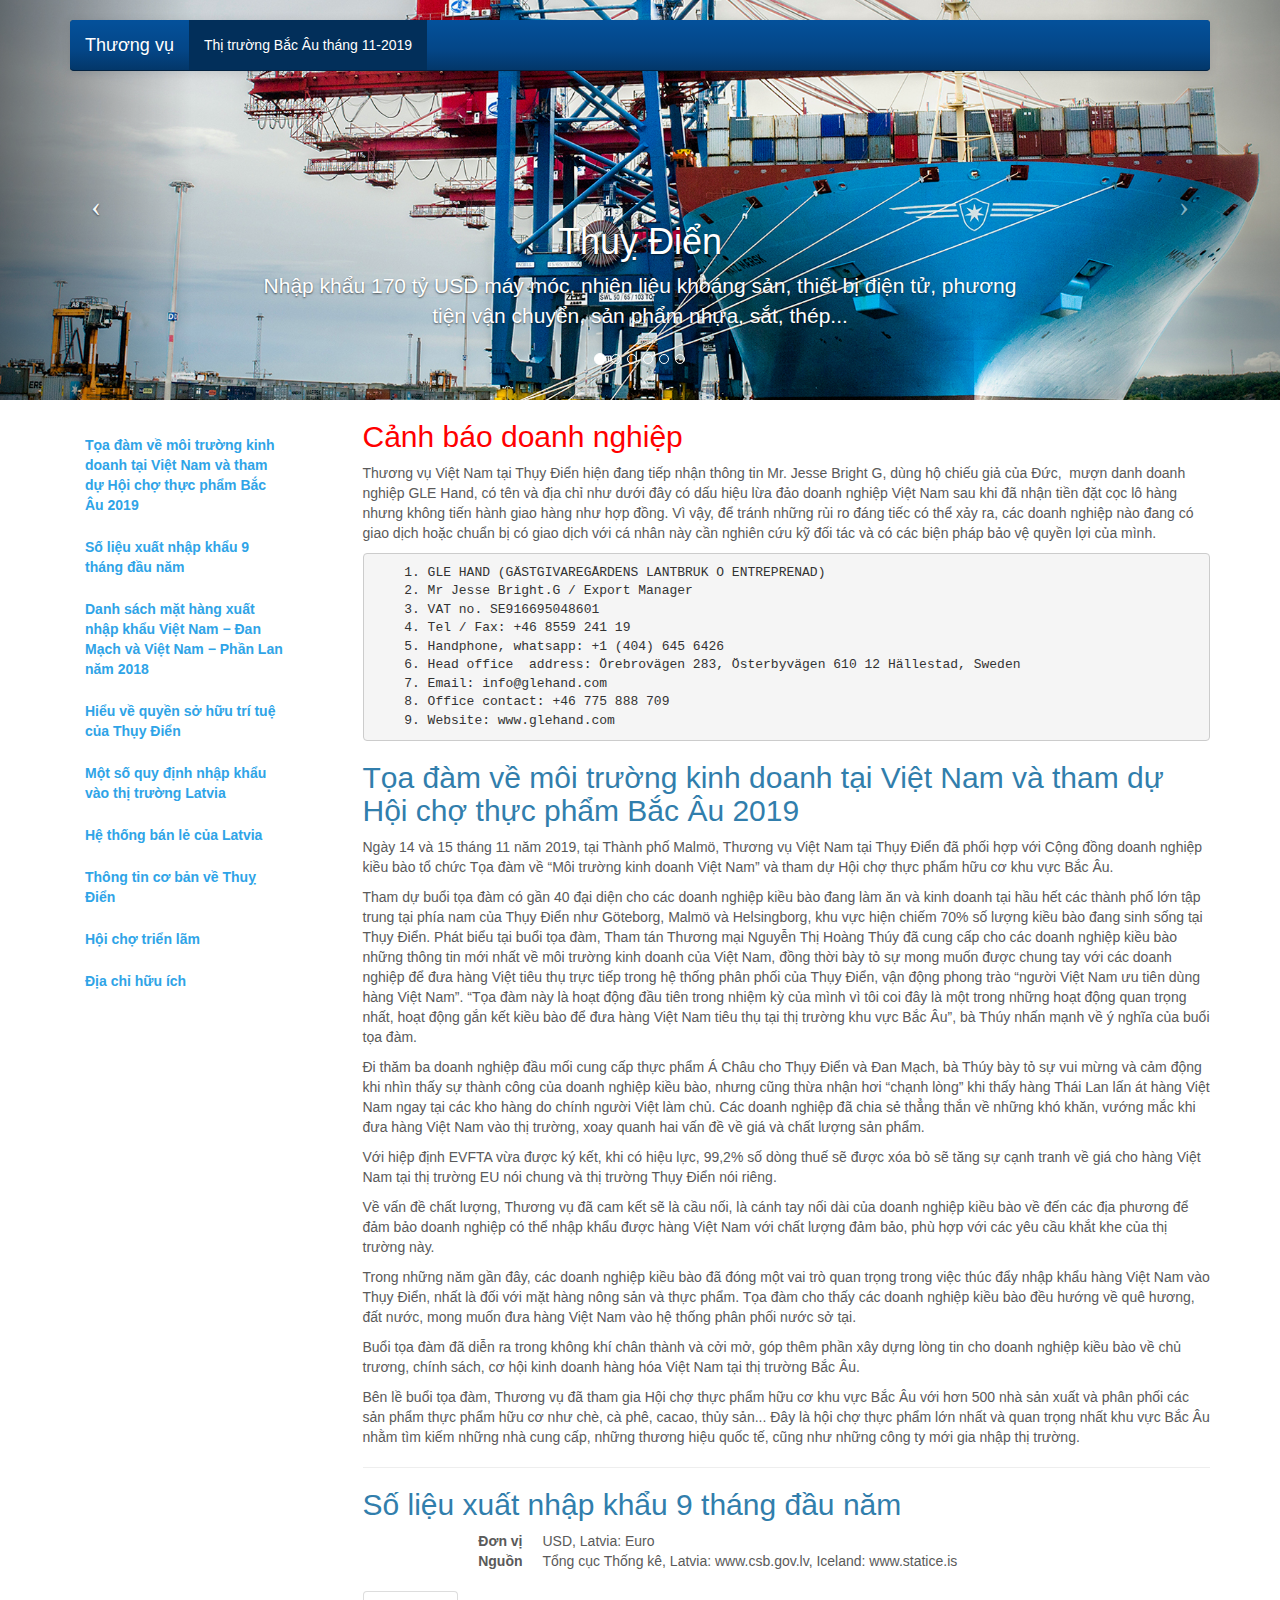
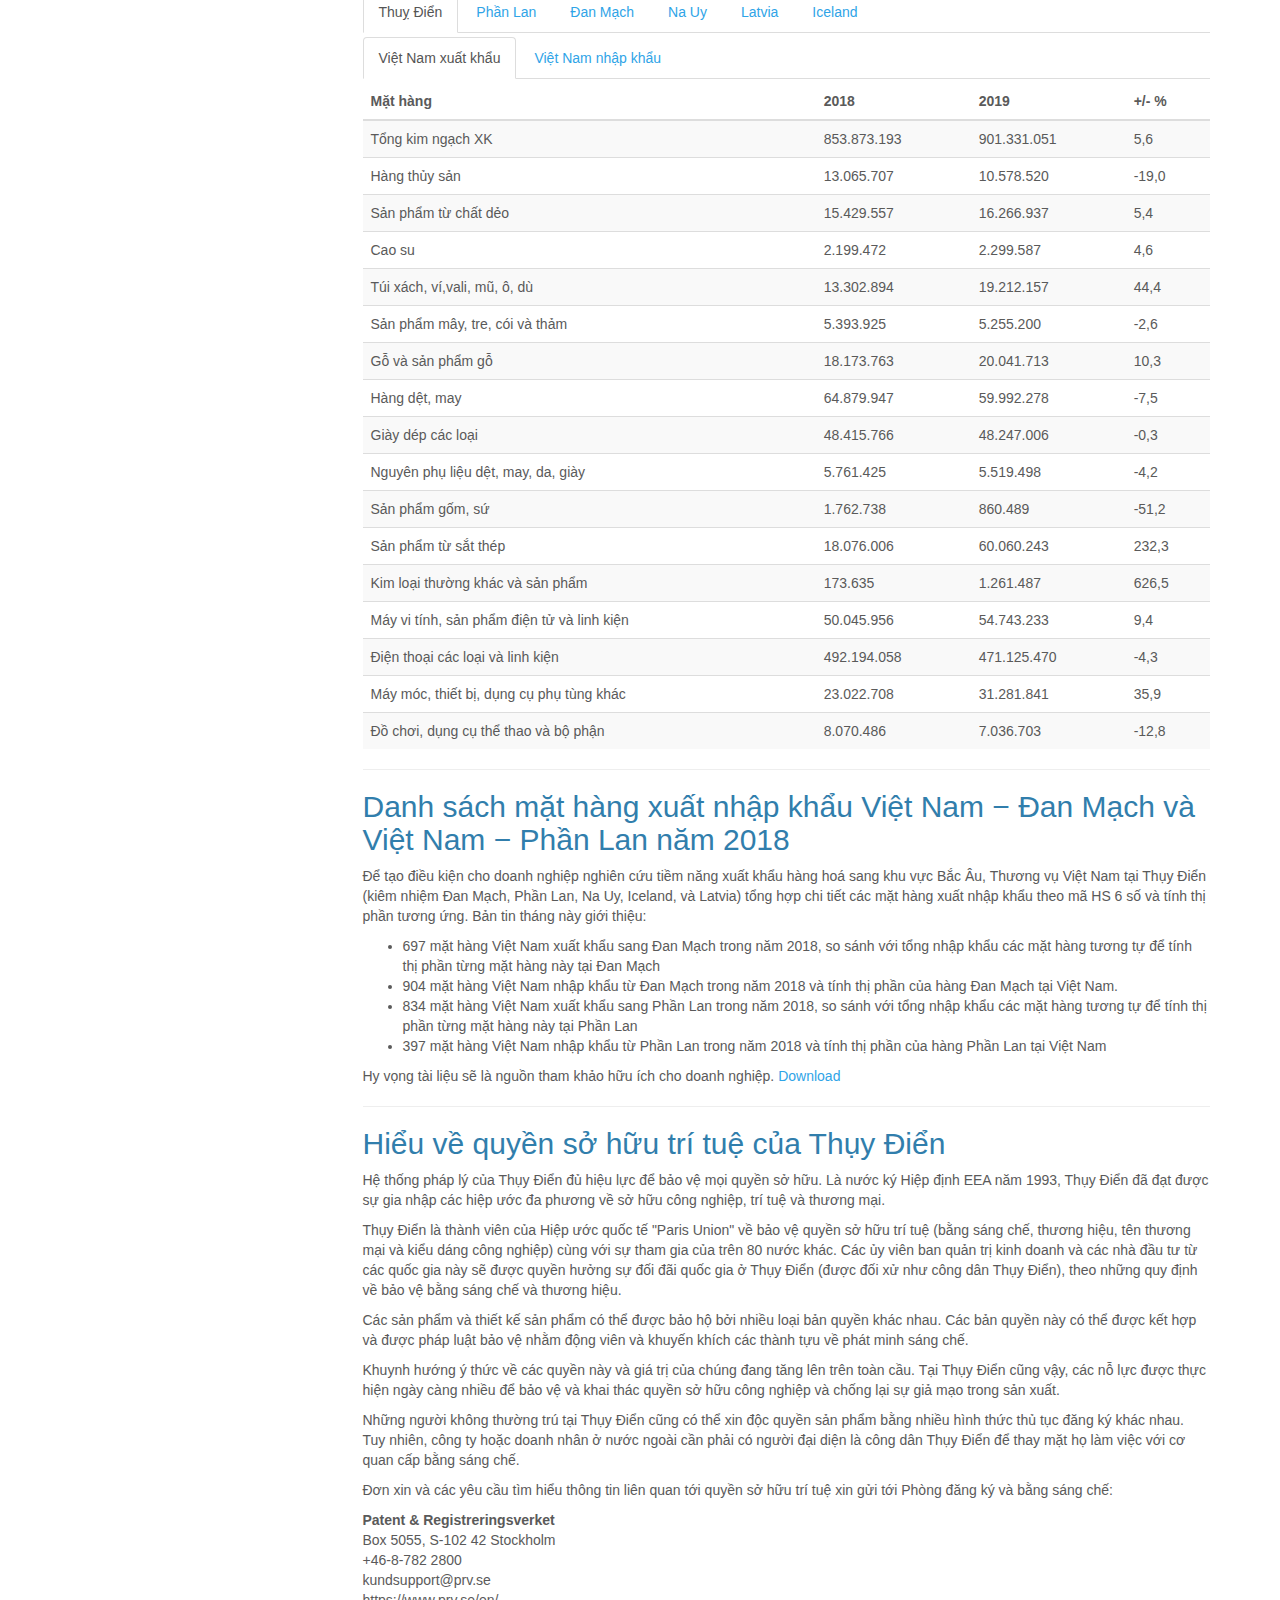
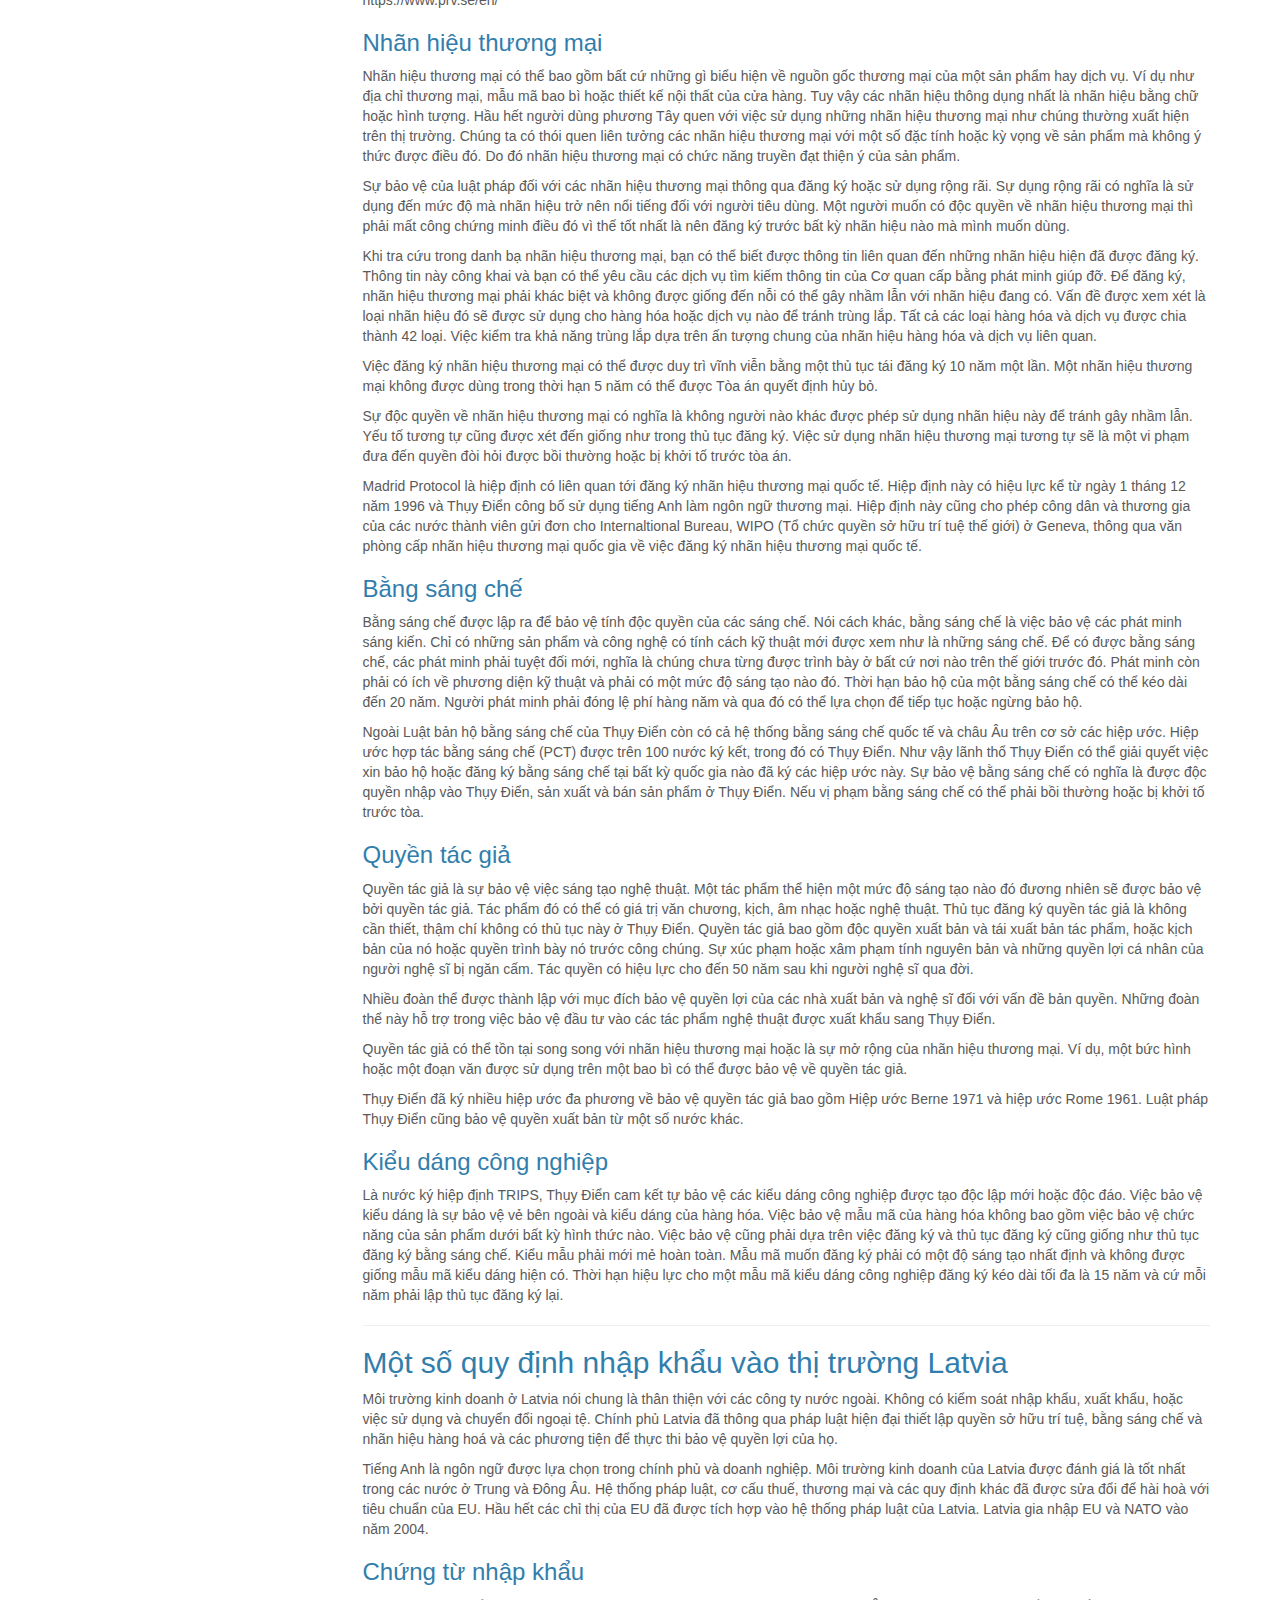
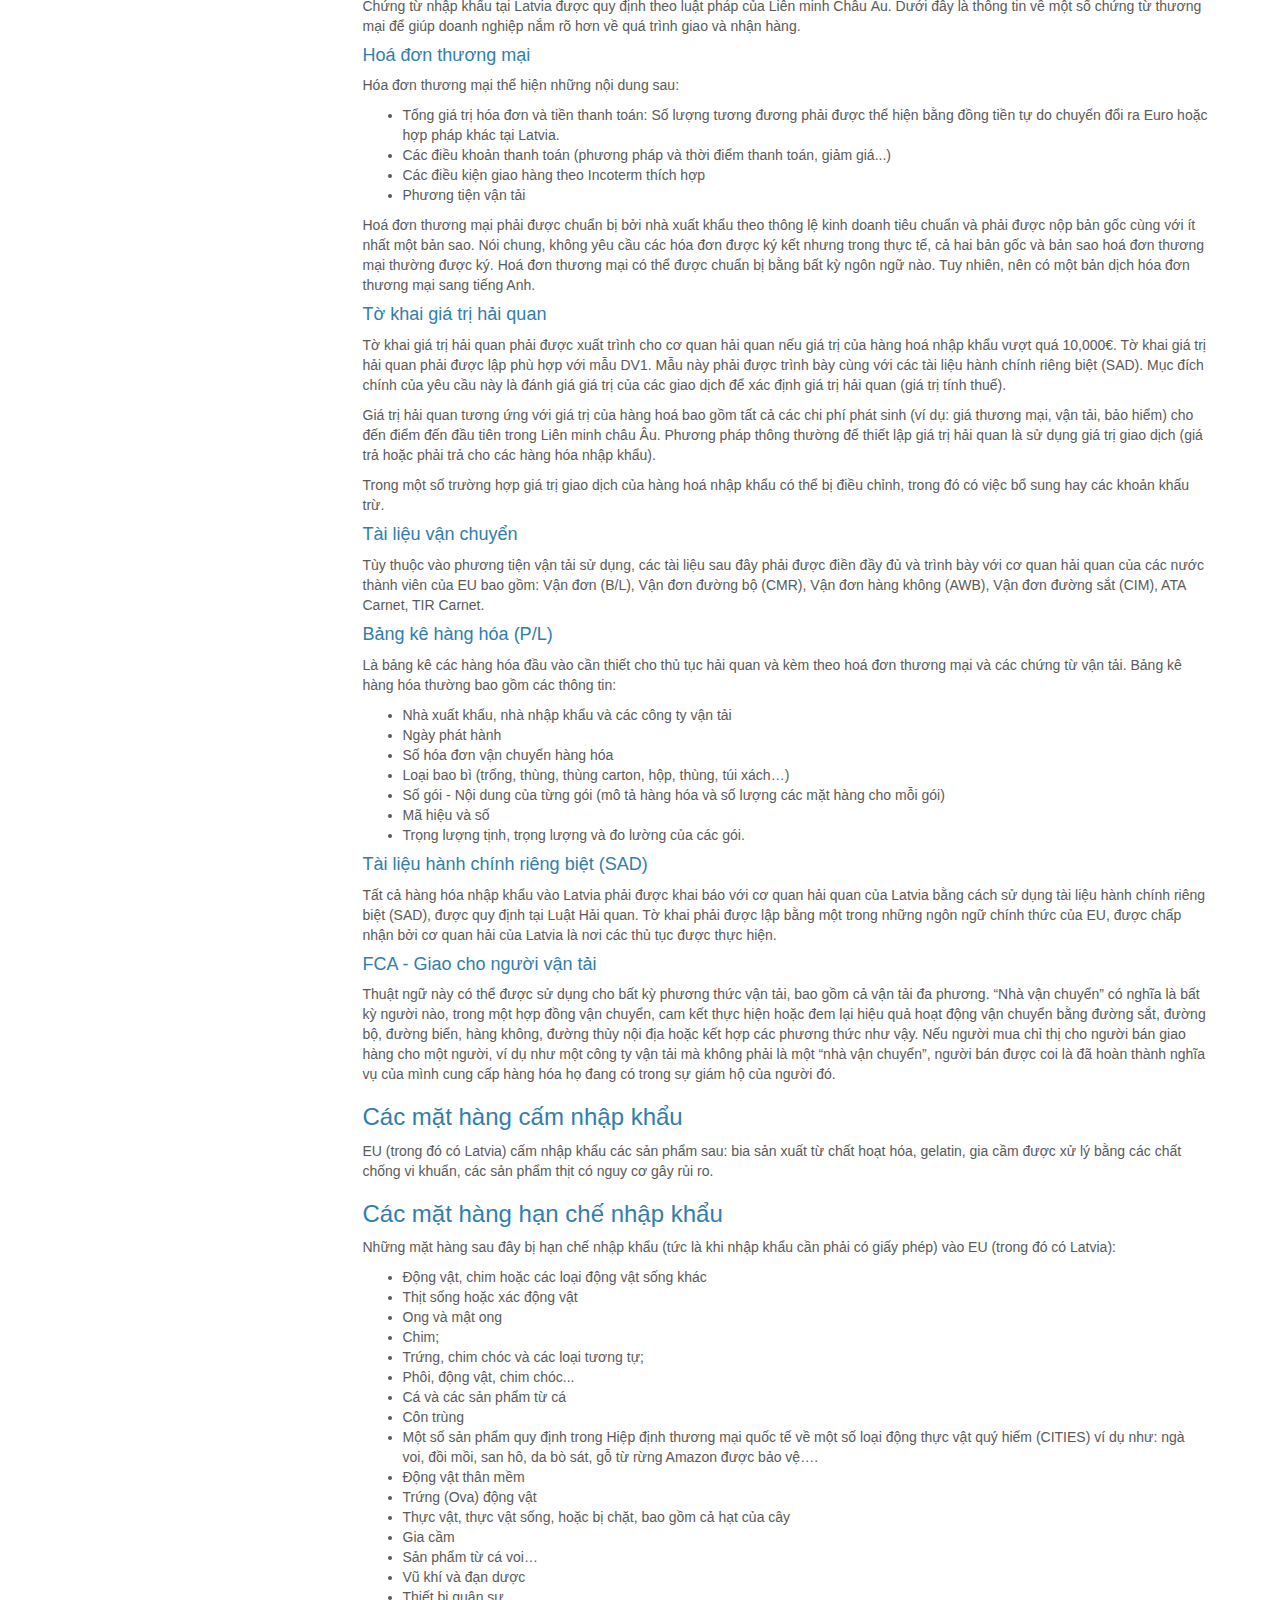
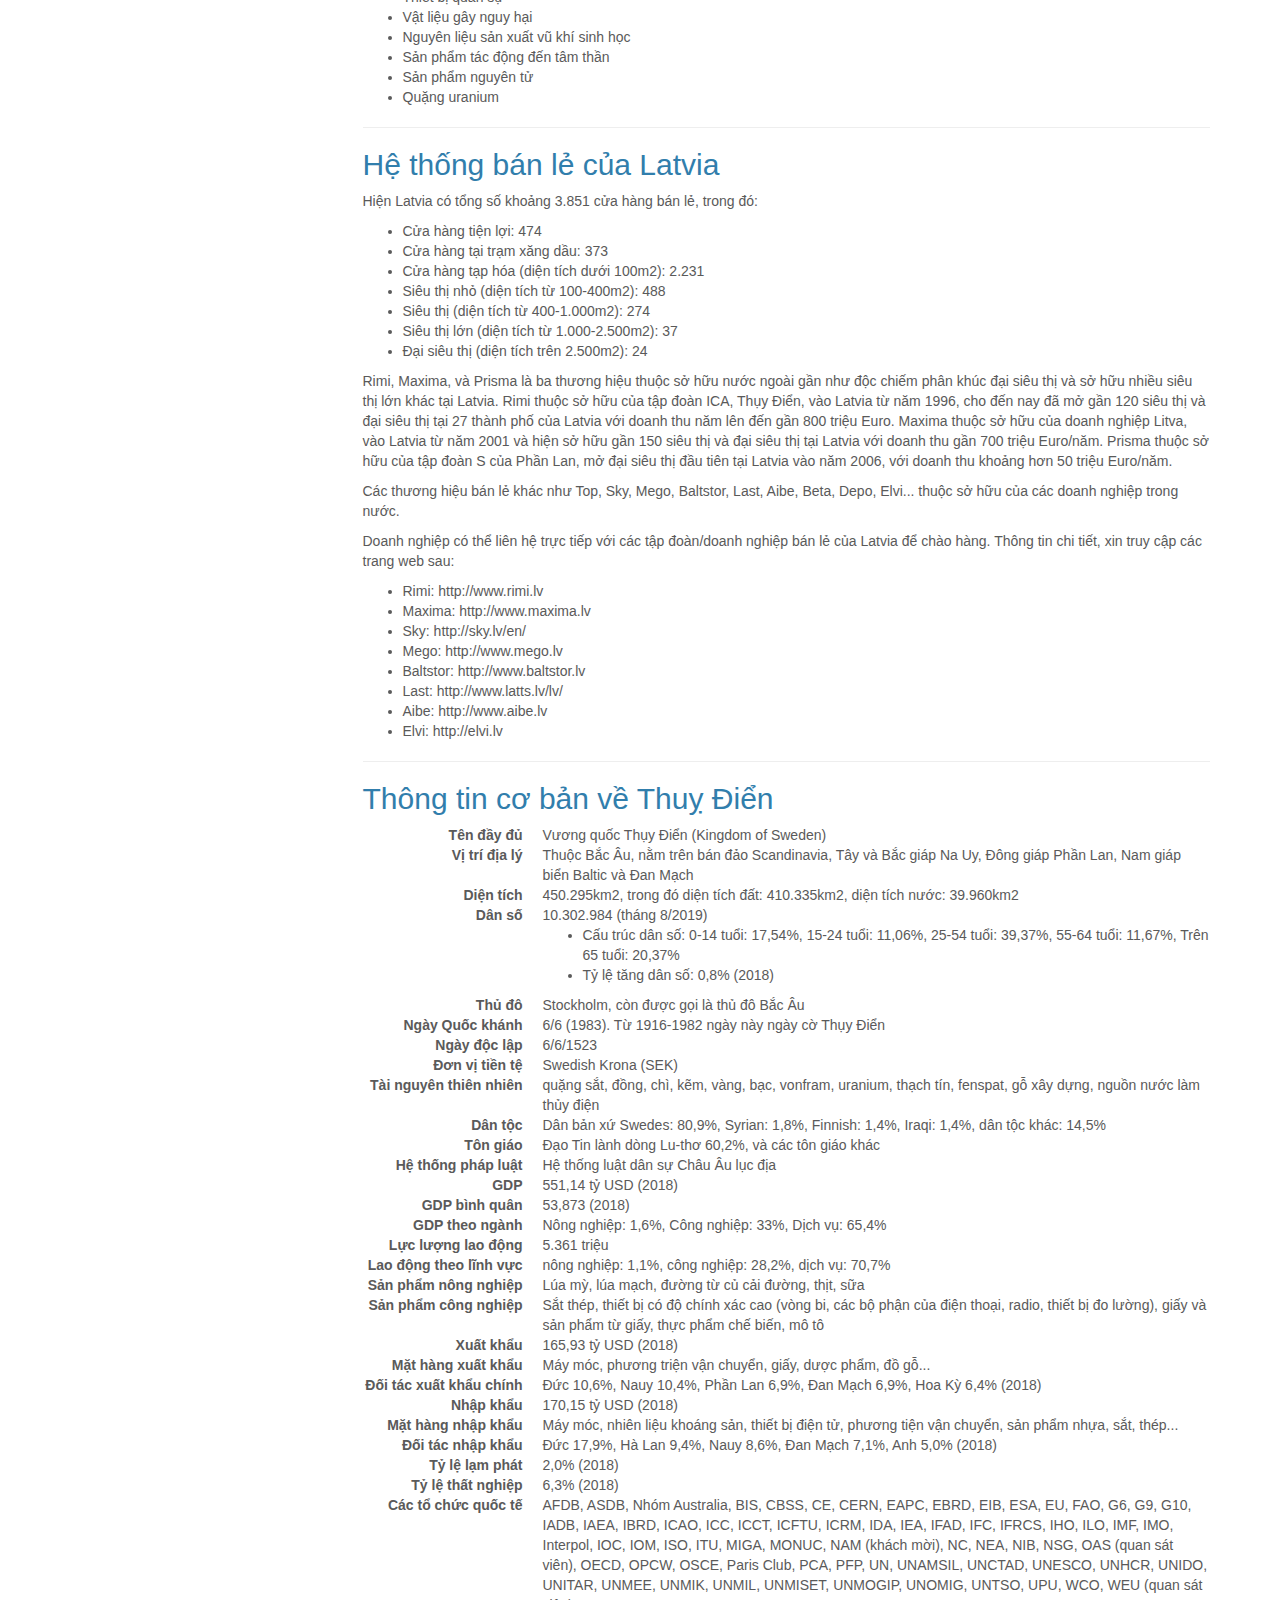
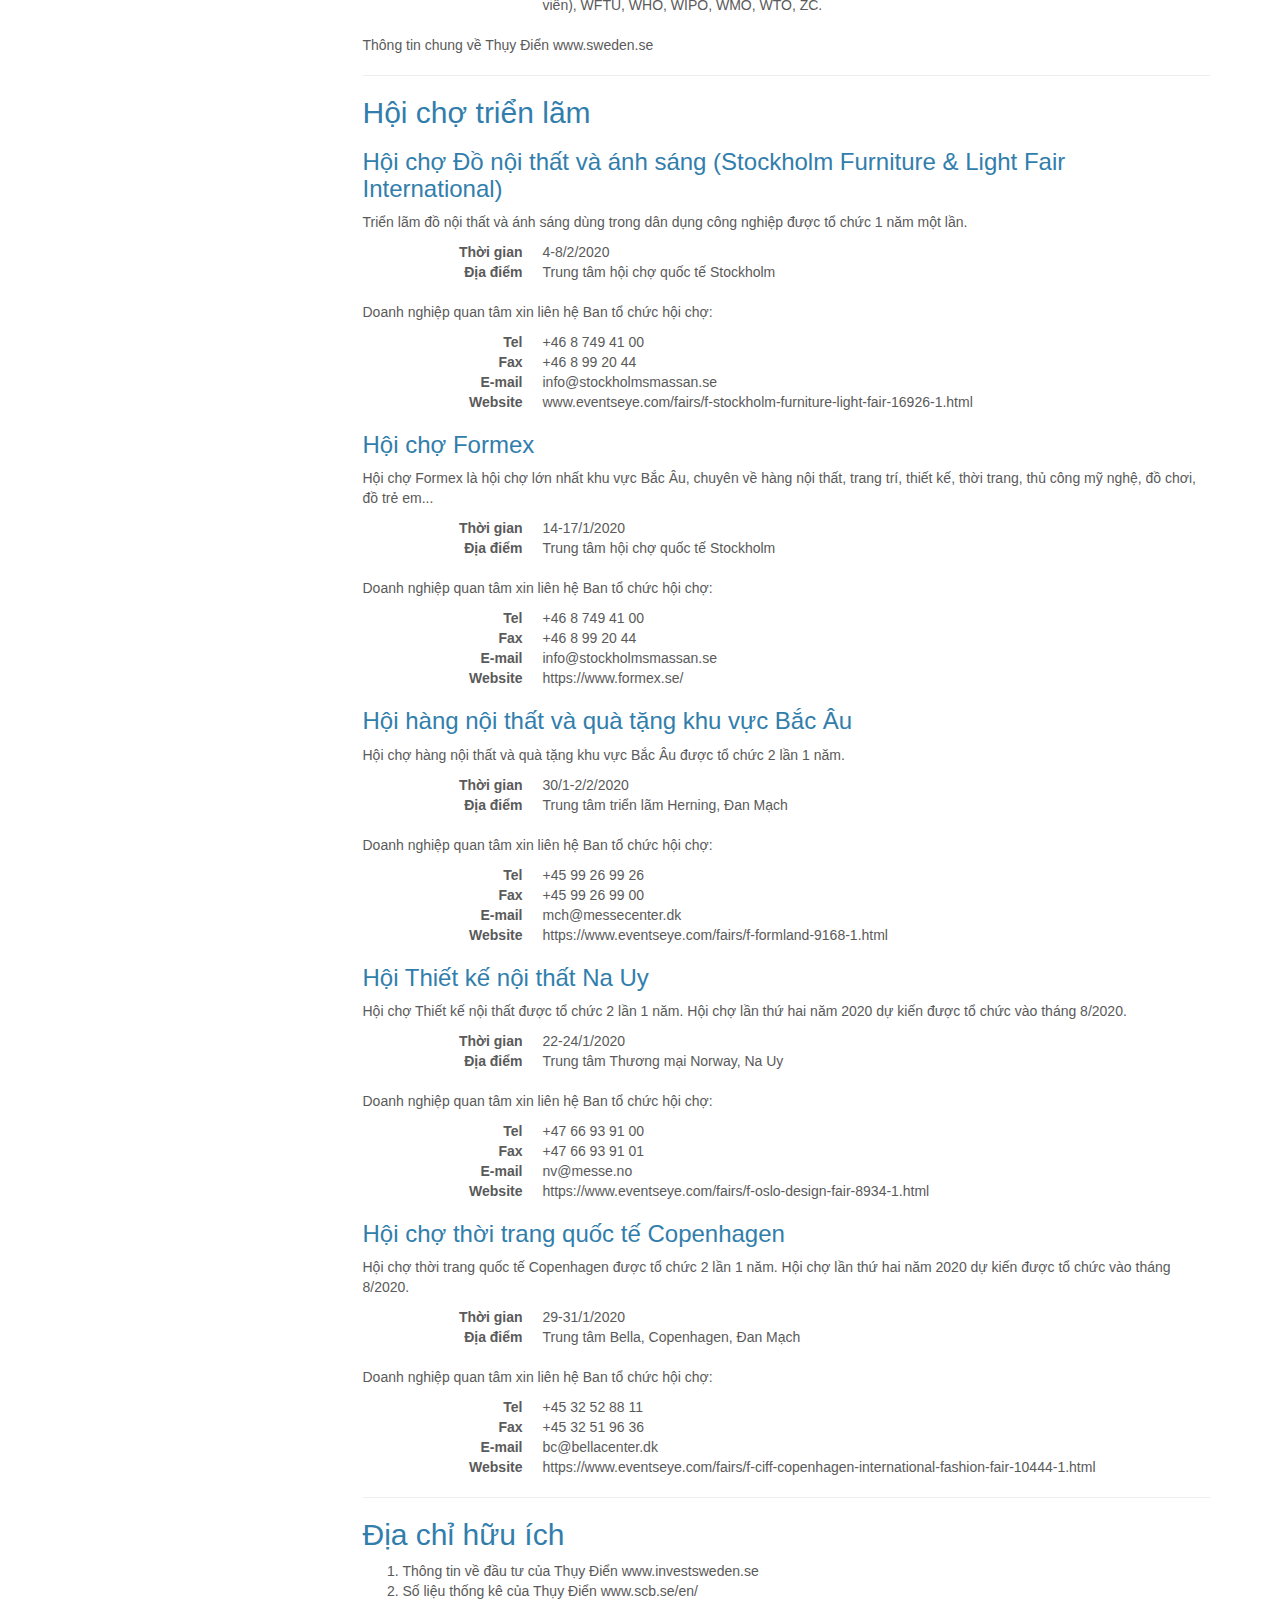
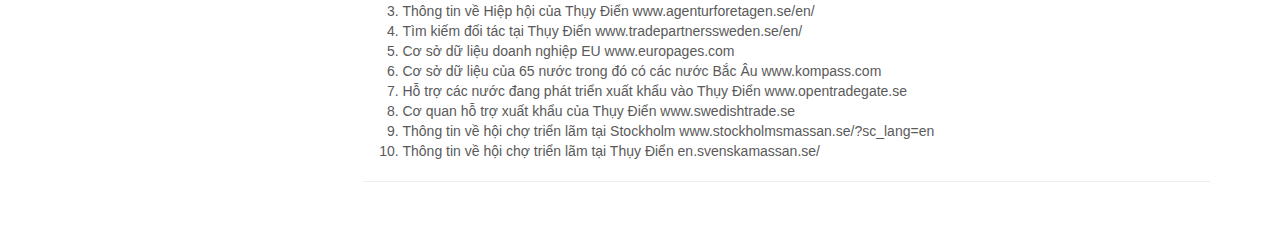
==== index.html @ 7cfde0bb "Change file name Content to index" ====
<!doctype html>
<html lang="en">

<head>
    <!-- Required meta tags -->
    <meta charset="utf-8">
    <meta name="viewport" content="width=device-width, initial-scale=1, shrink-to-fit=no">

    <!-- Bootstrap CSS -->
    <link href="bootstrap.min.css" rel="stylesheet" type="text/css">
    <link href="style.css" rel="stylesheet" type="text/css">
    <title>Bản tin 11-2019</title>


</head>

<body>
    <div class="navbar-wrapper">
        <div class="container">
            <div class="navbar navbar-inverse navbar-static-top">
                <div class="navbar-header">
                    <a class="navbar-toggle" data-toggle="collapse" data-target=".navbar-collapse">
                        <span class="icon-bar"></span>
                        <span class="icon-bar"></span>
                        <span class="icon-bar"></span>
                    </a>
                    <a class="navbar-brand active" href="http://vietnamexport.com/thuong-vu/tv98.html">Thương vụ</a>
                </div>

                <div class="navbar-collapse collapse">
                    <ul class="nav navbar-nav">
                        <li class="active">
                            <a href="#">Thị trường Bắc Âu tháng 11-2019</a>
                        </li>

                    </ul>
                </div>
            </div>
        </div><!-- /container -->
    </div><!-- /navbar wrapper -->
    <!-- Carousel
================================================== -->

    <div id="myCarousel" class="carousel slide">
        <!-- Indicators -->

        <ol class="carousel-indicators">
            <li data-target="#myCarousel" data-slide-to="0" class="active"></li>
            <li data-target="#myCarousel" data-slide-to="1"></li>
            <li data-target="#myCarousel" data-slide-to="2"></li>
            <li data-target="#myCarousel" data-slide-to="3"></li>
            <li data-target="#myCarousel" data-slide-to="4"></li>
            <li data-target="#myCarousel" data-slide-to="5"></li>
        </ol>

        <div class="carousel-inner">
            <div class="item active">
                <img src="Port of Gothenburg.png" class="img-responsive">

                <div class="container">
                    <div class="carousel-caption">
                        <h1>Thuỵ Điển</h1>

                        <p>Nhập khẩu 170 tỷ USD máy móc, nhiên liệu khoáng sản, thiết bị điện tử, phương tiện vận
                            chuyển, sản phẩm nhựa, sắt,
                            thép...</p>

                        <!-- <p><a class="btn btn-lg btn-primary" href="#Tt">Đọc thêm</a></p> -->
                    </div>
                </div>
            </div>

            <div class="item">
                <img src="Oslo.png" class="img-responsive">

                <div class="container">
                    <div class="carousel-caption">
                        <h1>Na Uy</h1>

                        <p>Nhập khẩu thuỷ sản từ Việt Nam tăng 17%...</p>

                        <!-- <a><a class="btn btn-large btn-primary" href="#Sl">Đọc thêm</a></p> -->

                    </div>
                </div>
            </div>

            <div class="item">
                <img src="Helsinki.png" class="img-responsive">

                <div class="container">
                    <div class="carousel-caption">
                        <h1>Phần Lan</h1>

                        <p>Nhập 834 mặt hàng từ Việt Nam và xuất khẩu sang Việt Nam 397 mặt hàng...</p>

                        <!-- <a><a class="btn btn-large btn-primary" href="#Ds">Đọc thêm</a></p> -->
                    </div>
                </div>
            </div>


            <div class="item">
                <img src="Denmark.png" class="img-responsive">

                <div class="container">
                    <div class="carousel-caption">
                        <h1>Đan Mạch</h1>

                        <p>Nhập khẩu 247 triệu USD từ Việt Nam trong 9 tháng đầu năm...</p>

                        <!-- <a><a class="btn btn-large btn-primary" href="#Sl">Tìm hiểu thêm</a></p> -->
                    </div>
                </div>
            </div>

            <div class="item">
                <img src="Latvia.png" class="img-responsive">

                <div class="container">
                    <div class="carousel-caption">
                        <h1>Latvia</h1>

                        <p>Tiếng Anh là ngôn ngữ được lựa chọn trong chính phủ và doanh nghiệp...</p>

                        <!-- <a><a class="btn btn-large btn-primary" href="#Ms">Đọc thêm</a></p> -->
                    </div>
                </div>
            </div>

            <div class="item">
                <img src="Iceland.png" class="img-responsive">

                <div class="container">
                    <div class="carousel-caption">
                        <h1>Iceland</h1>

                        <p>Xuất khẩu sang Iceland tăng gần gấp đôi...</p>

                        <!-- <a><a class="btn btn-large btn-primary" href="#Sl">Đọc thêm</a></p> -->
                    </div>
                </div>
            </div>
        </div>

        <!-- Controls -->

        <a class="left carousel-control" href="#myCarousel" data-slide="prev">
            <span class="icon-prev"></span>
        </a>
        <a class="right carousel-control" href="#myCarousel" data-slide="next">
            <span class="icon-next"></span>
        </a>
    </div><!-- /.carousel -->


    <div class="container">
        <div class="row">
            <!--left-->

            <div class="col-md-3" id="leftCol">
                <ul class="nav nav-stacked" id="sidebar">
                    <li>
                        <a href="#Td">Tọa đàm về môi trường kinh doanh tại Việt Nam và tham dự Hội chợ thực phẩm Bắc Âu
                            2019</a>
                    </li>

                    <li>
                        <a href="#Sl">Số liệu xuất nhập khẩu 9 tháng đầu năm</a>
                    </li>

                    <li>
                        <a href="#Ds">Danh sách mặt hàng xuất nhập khẩu Việt Nam − Đan Mạch và Việt Nam − Phần Lan năm
                            2018</a>
                    </li>

                    <li>
                        <a href="#Hv">Hiểu về quyền sở hữu trí tuệ của Thụy Điển</a>
                    </li>

                    <li>
                        <a href="#Ms">Một số quy định nhập khẩu vào thị trường Latvia</a>
                    </li>

                    <li>
                        <a href="#Ht">Hệ thống bán lẻ của Latvia</a>
                    </li>

                    <li>
                        <a href="#Tt">Thông tin cơ bản về Thuỵ Điển</a>
                    </li>

                    <li>
                            <a href="#Hc">Hội chợ triển lãm</a>
                    </li>

                    <li>
                            <a href="#Dc">Địa chỉ hữu ích</a>
                    </li>
                </ul>

            </div>
            <!--/left-->
            <!--right-->

            <div class="col-md-9">
                <h2 id="Cb" style="color:red">Cảnh báo doanh nghiệp</h2>
                <p>
                    Thương vụ Việt Nam tại Thụy Điển hiện đang tiếp nhận thông tin Mr. Jesse
                    Bright G, dùng hộ chiếu giả của Đức,  mượn danh doanh nghiệp GLE Hand, có
                    tên và địa chỉ như dưới đây có dấu hiệu lừa đảo doanh nghiệp Việt Nam sau khi
                    đã nhận tiền đặt cọc lô hàng nhưng không tiến hành giao hàng như hợp đồng. Vì
                    vậy, để tránh những rủi ro đáng tiếc có thể xảy ra, các doanh nghiệp nào đang
                    có giao dịch hoặc chuẩn bị có giao dịch với cá nhân này cần nghiên cứu kỹ đối
                    tác và có các biện pháp bảo vệ quyền lợi của mình.
                </p>
                <pre>
    1. GLE HAND (GÄSTGIVAREGÅRDENS LANTBRUK O ENTREPRENAD)          
    2. Mr Jesse Bright.G / Export Manager       
    3. VAT no. SE916695048601             
    4. Tel / Fax: +46 8559 241 19           
    5. Handphone, whatsapp: +1 (404) 645 6426
    6. Head office  address: Örebrovägen 283, Österbyvägen 610 12 Hällestad, Sweden
    7. Email: info@glehand.com
    8. Office contact: +46 775 888 709            
    9. Website: www.glehand.com
</pre>
                <h2 id="Td">
                    Tọa đàm về môi trường kinh doanh tại Việt Nam và tham dự Hội chợ thực phẩm Bắc Âu 2019
                </h2>

                <p>
                    Ngày 14 và 15 tháng 11 năm 2019, tại Thành phố Malmö, Thương vụ Việt Nam tại Thụy Điển đã phối hợp
                    với Cộng đồng
                    doanh nghiệp kiều bào tổ chức Tọa đàm về “Môi trường kinh doanh Việt Nam” và tham dự Hội chợ thực
                    phẩm hữu cơ
                    khu vực Bắc Âu.
                </p>

                <p>
                    Tham dự buổi tọa đàm có gần 40 đại diện cho các doanh nghiệp kiều bào đang làm ăn và kinh doanh tại
                    hầu hết các
                    thành phố lớn tập trung tại phía nam của Thụy Điển như Göteborg, Malmö và Helsingborg, khu vực hiện
                    chiếm 70% số
                    lượng kiều bào đang sinh sống tại Thụy Điển. Phát biểu tại buổi tọa đàm, Tham tán Thương mại Nguyễn
                    Thị Hoàng
                    Thúy đã cung cấp cho các doanh nghiệp kiều bào những thông tin mới nhất về môi trường kinh doanh của
                    Việt Nam,
                    đồng thời bày tỏ sự mong muốn được chung tay với các doanh nghiệp để đưa hàng Việt tiêu thụ trực
                    tiếp trong hệ
                    thống phân phối của Thụy Điển, vận động phong trào “người Việt Nam ưu tiên dùng hàng Việt Nam”. “Tọa
                    đàm này là
                    hoạt động đầu tiên trong nhiệm kỳ của mình vì tôi coi đây là một trong những hoạt động quan trọng
                    nhất, hoạt
                    động gắn kết kiều bào để đưa hàng Việt Nam tiêu thụ tại thị trường khu vực Bắc Âu”, bà Thúy nhấn
                    mạnh về ý nghĩa
                    của buổi tọa đàm.
                </p>

                <p>
                    Đi thăm ba doanh nghiệp đầu mối cung cấp thực phẩm Á Châu cho Thụy Điển và Đan Mạch, bà Thúy bày tỏ
                    sự vui mừng
                    và cảm động khi nhìn thấy sự thành công của doanh nghiệp kiều bào, nhưng cũng thừa nhận hơi “chạnh
                    lòng” khi
                    thấy hàng Thái Lan lấn át hàng Việt Nam ngay tại các kho hàng do chính người Việt làm chủ. Các doanh
                    nghiệp đã
                    chia sẻ thẳng thắn về những khó khăn, vướng mắc khi đưa hàng Việt Nam vào thị trường, xoay quanh hai
                    vấn đề về
                    giá và chất lượng sản phẩm.
                </p>

                <p>
                    Với hiệp định EVFTA vừa được ký kết, khi có hiệu lực, 99,2% số dòng thuế sẽ được xóa bỏ sẽ tăng sự
                    cạnh tranh về
                    giá cho hàng Việt Nam tại thị trường EU nói chung và thị trường Thụy Điển nói riêng.
                </p>

                <p>
                    Về vấn đề chất lượng, Thương vụ đã cam kết sẽ là cầu nối, là cánh tay nối dài của doanh nghiệp kiều
                    bào về đến
                    các địa phương để đảm bảo doanh nghiệp có thể nhập khẩu được hàng Việt Nam với chất lượng đảm bảo,
                    phù hợp với
                    các yêu cầu khắt khe của thị trường này.
                </p>

                <p>
                    Trong những năm gần đây, các doanh nghiệp kiều bào đã đóng một vai trò quan trọng trong việc thúc
                    đẩy nhập khẩu
                    hàng Việt Nam vào Thụy Điển, nhất là đối với mặt hàng nông sản và thực phẩm. Tọa đàm cho thấy các
                    doanh nghiệp
                    kiều bào đều hướng về quê hương, đất nước, mong muốn đưa hàng Việt Nam vào hệ thống phân phối nước
                    sở tại.
                </p>

                <p>
                    Buổi tọa đàm đã diễn ra trong không khí chân thành và cởi mở, góp thêm phần xây dựng lòng tin cho
                    doanh nghiệp
                    kiều bào về chủ trương, chính sách, cơ hội kinh doanh hàng hóa Việt Nam tại thị trường Bắc Âu.
                </p>

                <p>
                    Bên lề buổi tọa đàm, Thương vụ đã tham gia Hội chợ thực phẩm hữu cơ khu vực Bắc Âu với hơn 500 nhà
                    sản xuất và
                    phân phối các sản phẩm thực phẩm hữu cơ như chè, cà phê, cacao, thủy sản... Đây là hội chợ thực phẩm
                    lớn nhất và
                    quan trọng nhất khu vực Bắc Âu nhằm tìm kiếm những nhà cung cấp, những thương hiệu quốc tế, cũng như
                    những công
                    ty mới gia nhập thị trường.
                </p>
                <hr>
                <h2 id="Sl">Số liệu xuất nhập khẩu 9 tháng đầu năm</h2>

                <dl class="dl-horizontal">
                    <dt>Đơn vị</dt>

                    <dd>
                        USD, Latvia: Euro
                    </dd>

                    <dt>Nguồn</dt>

                    <dd>Tổng cục Thống kê, Latvia: www.csb.gov.lv, Iceland: www.statice.is</dd>
                </dl>
                <div>
                    <!-- Nav tabs -->
                    <ul class="nav nav-tabs" role="tablist" style="margin-bottom:1mm;">
                        <li role="presentation" class="active"><a href="#sweden" aria-controls="sweden" role="tab"
                                data-toggle="tab">Thuỵ Điển</a></li>
                        <li role="presentation"><a href="#finland" aria-controls="findland" role="tab"
                                data-toggle="tab">Phần Lan</a></li>
                        <li role="presentation"><a href="#denmark" aria-controls="denmark" role="tab"
                                data-toggle="tab">Đan Mạch</a></li>
                        <li role="presentation"><a href="#norway" aria-controls="norway" role="tab" data-toggle="tab">Na
                                Uy</a></li>
                        <li role="presentation"><a href="#latvia" aria-controls="latvia" role="tab"
                                data-toggle="tab">Latvia</a></li>
                        <li role="presentation"><a href="#iceland" aria-controls="iceland" role="tab"
                                data-toggle="tab">Iceland</a></li>
                    </ul>

                    <!-- Tab panes -->
                    <div class="tab-content">
                        <div role="tabpanel" class="tab-pane active" id="sweden">
                            <ul class="nav nav-tabs" role="tablist" style="margin-bottom:1mm;">
                                <li role="presentation" class="active"><a href="#sweden-export" aria-controls="export"
                                        role="tab" data-toggle="tab">Việt Nam xuất khẩu</a></li>
                                <li role="presentation"><a href="#sweden-import" aria-controls="import" role="tab"
                                        data-toggle="tab">Việt Nam nhập khẩu</a></li>
                            </ul>
                            <div class="tab-content">
                                <div role="tabpanel" class="tab-pane active" id="sweden-export">
                                    <table class="table table-striped">
                                        <thead>
                                            <tr>
                                                <th>Mặt hàng</th>
                                                <th>2018</th>
                                                <th>2019</th>
                                                <th>+/- %</th>
                                            </tr>
                                        </thead>
                                        <tbody>
                                            <tr>
                                                <td>Tổng kim ngạch XK</td>
                                                <td>853.873.193</td>
                                                <td>901.331.051</td>
                                                <td>5,6</td>
                                            </tr>
                                            <tr>
                                                <td>Hàng thủy sản</td>
                                                <td>13.065.707</td>
                                                <td>10.578.520</td>
                                                <td>-19,0</td>
                                            </tr>
                                            <tr>
                                                <td>Sản phẩm từ chất dẻo</td>
                                                <td>15.429.557</td>
                                                <td>16.266.937</td>
                                                <td>5,4</td>
                                            </tr>
                                            <tr>
                                                <td>Cao su</td>
                                                <td>2.199.472</td>
                                                <td>2.299.587</td>
                                                <td>4,6</td>
                                            </tr>
                                            <tr>
                                                <td>Túi xách, ví,vali, mũ, ô, dù</td>
                                                <td>13.302.894</td>
                                                <td>19.212.157</td>
                                                <td>44,4</td>
                                            </tr>
                                            <tr>
                                                <td>Sản phẩm mây, tre, cói và thảm</td>
                                                <td>5.393.925</td>
                                                <td>5.255.200</td>
                                                <td>-2,6</td>
                                            </tr>
                                            <tr>
                                                <td>Gỗ và sản phẩm gỗ</td>
                                                <td>18.173.763</td>
                                                <td>20.041.713</td>
                                                <td>10,3</td>
                                            </tr>
                                            <tr>
                                                <td>Hàng dệt, may</td>
                                                <td>64.879.947</td>
                                                <td>59.992.278</td>
                                                <td>-7,5</td>
                                            </tr>
                                            <tr>
                                                <td>Giày dép các loại</td>
                                                <td>48.415.766</td>
                                                <td>48.247.006</td>
                                                <td>-0,3</td>
                                            </tr>
                                            <tr>
                                                <td>Nguyên phụ liệu dệt, may, da, giày</td>
                                                <td>5.761.425</td>
                                                <td>5.519.498</td>
                                                <td>-4,2</td>
                                            </tr>
                                            <tr>
                                                <td>Sản phẩm gốm, sứ</td>
                                                <td>1.762.738</td>
                                                <td>860.489</td>
                                                <td>-51,2</td>
                                            </tr>
                                            <tr>
                                                <td>Sản phẩm từ sắt thép</td>
                                                <td>18.076.006</td>
                                                <td>60.060.243</td>
                                                <td>232,3</td>
                                            </tr>
                                            <tr>
                                                <td>Kim loại thường khác và sản phẩm</td>
                                                <td>173.635</td>
                                                <td>1.261.487</td>
                                                <td>626,5</td>
                                            </tr>
                                            <tr>
                                                <td>Máy vi tính, sản phẩm điện tử và linh kiện</td>
                                                <td>50.045.956</td>
                                                <td>54.743.233</td>
                                                <td>9,4</td>
                                            </tr>
                                            <tr>
                                                <td>Điện thoại các loại và linh kiện</td>
                                                <td>492.194.058</td>
                                                <td>471.125.470</td>
                                                <td>-4,3</td>
                                            </tr>
                                            <tr>
                                                <td>Máy móc, thiết bị, dụng cụ phụ tùng khác</td>
                                                <td>23.022.708</td>
                                                <td>31.281.841</td>
                                                <td>35,9</td>
                                            </tr>
                                            <tr>
                                                <td>Đồ chơi, dụng cụ thể thao và bộ phận</td>
                                                <td>8.070.486</td>
                                                <td>7.036.703</td>
                                                <td>-12,8</td>
                                            </tr>
                                        </tbody>
                                    </table>
                                </div>
                                <div role="tabpanel" class="tab-pane" id="sweden-import">
                                    <table class="table table-striped">
                                        <thead>
                                            <tr>
                                                <th>Mặt hàng</th>
                                                <th>2018</th>
                                                <th>2019</th>
                                                <th>+/- %</th>
                                            </tr>
                                        </thead>
                                        <tbody>
                                            <tr>
                                                <td>Kim ngạch nhập khẩu</td>
                                                <td>261.814.029</td>
                                                <td>286.052.983</td>
                                                <td>9,3</td>
                                            </tr>
                                            <tr>
                                                <td>Sản phẩm khác từ dầu mỏ</td>
                                                <td>4.190.078</td>
                                                <td>1.093.789</td>
                                                <td>-73,9</td>
                                            </tr>
                                            <tr>
                                                <td>Sản phẩm hóa chất</td>
                                                <td>12.186.612</td>
                                                <td>12.629.085</td>
                                                <td>3,6</td>
                                            </tr>
                                            <tr>
                                                <td>Dược phẩm</td>
                                                <td>32.156.092</td>
                                                <td>44.440.871</td>
                                                <td>38,2</td>
                                            </tr>
                                            <tr>
                                                <td>Chất dẻo nguyên liệu</td>
                                                <td>2.343.399</td>
                                                <td>2.292.104</td>
                                                <td>-2,2</td>
                                            </tr>
                                            <tr>
                                                <td>Sản phẩm từ chất dẻo</td>
                                                <td>1.942.508</td>
                                                <td>2.735.234</td>
                                                <td>40,8</td>
                                            </tr>
                                            <tr>
                                                <td>Gỗ và sản phẩm gỗ</td>
                                                <td>6.994.266</td>
                                                <td>6.713.367</td>
                                                <td>-4,0</td>
                                            </tr>
                                            <tr>
                                                <td>Giấy các loại</td>
                                                <td>3.888.026</td>
                                                <td>13.962.950</td>
                                                <td>259,1</td>
                                            </tr>
                                            <tr>
                                                <td>Sắt thép các loại</td>
                                                <td>11.990.523</td>
                                                <td>23.974.936</td>
                                                <td>99,9</td>
                                            </tr>
                                            <tr>
                                                <td>Sản phẩm từ sắt thép</td>
                                                <td>3.969.562</td>
                                                <td>4.481.527</td>
                                                <td>12,9</td>
                                            </tr>
                                            <tr>
                                                <td>Máy vi tính, sản phẩm điện tử và linh kiện</td>
                                                <td>2.669.549</td>
                                                <td>2.128.896</td>
                                                <td>-20,3</td>
                                            </tr>
                                            <tr>
                                                <td>Điện thoại các loại và linh kiện</td>
                                                <td>1.291.566</td>
                                                <td>494.906</td>
                                                <td>-61,7</td>
                                            </tr>
                                            <tr>
                                                <td>Máy móc, thiết bị, dụng cụ, phụ tùng khác</td>
                                                <td>145.014.605</td>
                                                <td>95.760.526</td>
                                                <td>-34,0</td>
                                            </tr>
                                        </tbody>
                                    </table>
                                </div>
                            </div>

                        </div>
                        <div role="tabpanel" class="tab-pane" id="finland">
                            <ul class="nav nav-tabs" role="tablist" style="margin-bottom:1mm;">
                                <li role="presentation" class="active"><a href="#finland-export"
                                        aria-controls="finland-export" role="tab" data-toggle="tab">Việt Nam xuất
                                        khẩu</a></li>
                                <li role="presentation"><a href="#finland-import" aria-controls="finland-import"
                                        role="tab" data-toggle="tab">Việt Nam nhập khẩu</a></li>
                            </ul>
                            <div role="tabpanel" class="tab-pane active" id="finland-export">
                                <table class="table table-striped">
                                    <thead>
                                        <tr>
                                            <th>Mặt hàng</th>
                                            <th>2018</th>
                                            <th>2019</th>
                                            <th>+- %</th>
                                        </tr>
                                    </thead>
                                    <tbody>
                                        <tr>
                                            <td>Kim ngạch xuất khẩu</td>
                                            <td>131.802.665</td>
                                            <td>88.877.885</td>
                                            <td>-32,6</td>
                                        </tr>
                                        <tr>
                                            <td>Cà phê</td>
                                            <td>2.627.915</td>
                                            <td>3.429.413</td>
                                            <td>30,5</td>
                                        </tr>
                                        <tr>
                                            <td>Sản phẩm từ chất dẻo</td>
                                            <td>5.445.812</td>
                                            <td>3.996.553</td>
                                            <td>-26,6</td>
                                        </tr>
                                        <tr>
                                            <td>Cao su</td>
                                            <td>1.836.678</td>
                                            <td>2.042.190</td>
                                            <td>11,2</td>
                                        </tr>
                                        <tr>
                                            <td>Gỗ và sản phẩm gỗ</td>
                                            <td>1.416.173</td>
                                            <td>952.132</td>
                                            <td>-32,8</td>
                                        </tr>
                                        <tr>
                                            <td>Hàng dệt, may</td>
                                            <td>12.145.721</td>
                                            <td>11.817.311</td>
                                            <td>-2,7</td>
                                        </tr>
                                        <tr>
                                            <td>Giày dép các loại</td>
                                            <td>14.475.464</td>
                                            <td>15.709.399</td>
                                            <td>8,5</td>
                                        </tr>
                                        <tr>
                                            <td>Nguyên phụ liệu dệt, may, da, giày</td>
                                            <td>7.735.182</td>
                                            <td>8.635.369</td>
                                            <td>11,6</td>
                                        </tr>
                                        <tr>
                                            <td>Sản phẩm từ sắt thép</td>
                                            <td>8.477.061</td>
                                            <td>11.052.029</td>
                                            <td>30,4</td>
                                        </tr>
                                        <tr>
                                            <td>Máy vi tính, sản phẩm điện tử và linh kiện</td>
                                            <td>4.366.916</td>
                                            <td>3.551.694</td>
                                            <td>-18,7</td>
                                        </tr>
                                        <tr>
                                            <td>Máy móc, thiết bị, dụng cụ phụ tùng khác</td>
                                            <td>3.997.642</td>
                                            <td>4.187.464</td>
                                            <td>4,7</td>
                                        </tr>
                                        <tr>
                                            <td>Phương tiện vận tải và phụ tùng</td>
                                            <td>50.989.757</td>
                                            <td>5.544.593</td>
                                            <td>-89,1</td>
                                        </tr>
                                        <tr>
                                            <td>Sản phẩm nội thất từ chất liệu khác gỗ</td>
                                            <td>1.967.219</td>
                                            <td>2.545.906</td>
                                            <td>29,4</td>
                                        </tr>
                                    </tbody>
                                </table>
                            </div>
                            <div role="tabpanel" class="tab-pane" id="finland-import">
                                <table class="table table-striped">
                                    <thead>
                                        <tr>
                                            <th>Mặt hàng</th>
                                            <th>2018</th>
                                            <th>2019</th>
                                            <th>+- %</th>
                                        </tr>
                                    </thead>
                                    <tbody>
                                        <tr>
                                            <td>Kim ngạch nhập khẩu</td>
                                            <td>189.645.368</td>
                                            <td>181.764.560</td>
                                            <td>-4,2</td>
                                        </tr>
                                        <tr>
                                            <td>Sản phẩm hóa chất</td>
                                            <td>8.921.770</td>
                                            <td>12.887.888</td>
                                            <td>44,5</td>
                                        </tr>
                                        <tr>
                                            <td>Gỗ và sản phẩm gỗ</td>
                                            <td>10.833.591</td>
                                            <td>12.934.489</td>
                                            <td>19,4</td>
                                        </tr>
                                        <tr>
                                            <td>Giấy các loại</td>
                                            <td>20.027.638</td>
                                            <td>18.610.694</td>
                                            <td>-7,1</td>
                                        </tr>
                                        <tr>
                                            <td>Sắt thép các loại</td>
                                            <td>3.728.749</td>
                                            <td>2.086.877</td>
                                            <td>-44,0</td>
                                        </tr>
                                        <tr>
                                            <td>Máy vi tính, sản phẩm điện tử và linh kiện</td>
                                            <td>3.781.292</td>
                                            <td>2.317.680</td>
                                            <td>-38,7</td>
                                        </tr>
                                        <tr>
                                            <td>Máy móc, thiết bị, dụng cụ, phụ tùng khác</td>
                                            <td>103.495.465</td>
                                            <td>97.592.272</td>
                                            <td>-5,7</td>
                                        </tr>
                                    </tbody>
                                </table>

                            </div>
                        </div>
                        <div role="tabpanel" class="tab-pane" id="denmark">
                            <ul class="nav nav-tabs" role="tablist" style="margin-bottom:1mm;">
                                <li role="presentation" class="active"><a href="#denmark-export"
                                        aria-controls="denmark-export" role="tab" data-toggle="tab">Việt Nam xuất
                                        khẩu</a></li>
                                <li role="presentation"><a href="#denmark-import" aria-controls="denmark-import"
                                        role="tab" data-toggle="tab">Việt Nam nhập khẩu</a></li>
                            </ul>
                            <div role="tabpanel" class="tab-pane active" id="denmark-export">
                                <table class="table table-striped">
                                    <thead>
                                        <tr>
                                            <th>Mặt hàng</th>
                                            <th>2018</th>
                                            <th>2019</th>
                                            <th>+- %</th>
                                        </tr>
                                    </thead>
                                    <tbody>
                                        <tr>
                                            <td>Kim ngạch xuất khẩu</td>
                                            <td>266.541.556</td>
                                            <td>247.367.840</td>
                                            <td>-7,2</td>
                                        </tr>
                                        <tr>
                                            <td>Hàng thủy sản</td>
                                            <td>33.663.222</td>
                                            <td>34.597.825</td>
                                            <td>2,8</td>
                                        </tr>
                                        <tr>
                                            <td>Cà phê</td>
                                            <td>3.644.783</td>
                                            <td>1.274.835</td>
                                            <td>-65,0</td>
                                        </tr>
                                        <tr>
                                            <td>Sản phẩm từ chất dẻo</td>
                                            <td>12.241.984</td>
                                            <td>9.658.247</td>
                                            <td>-21,1</td>
                                        </tr>
                                        <tr>
                                            <td>Túi xách, ví,vali, mũ, ô, dù</td>
                                            <td>6.347.687</td>
                                            <td>5.117.047</td>
                                            <td>-19,4</td>
                                        </tr>
                                        <tr>
                                            <td>Sản phẩm mây, tre, cói và thảm</td>
                                            <td>2.683.645</td>
                                            <td>3.785.979</td>
                                            <td>41,1</td>
                                        </tr>
                                        <tr>
                                            <td>Gỗ và sản phẩm gỗ</td>
                                            <td>17.656.389</td>
                                            <td>19.948.700</td>
                                            <td>13,0</td>
                                        </tr>
                                        <tr>
                                            <td>Hàng dệt, may</td>
                                            <td>71.305.974</td>
                                            <td>58.714.507</td>
                                            <td>-17,7</td>
                                        </tr>
                                        <tr>
                                            <td>Giày dép các loại</td>
                                            <td>24.273.366</td>
                                            <td>21.568.133</td>
                                            <td>-11,1</td>
                                        </tr>
                                        <tr>
                                            <td>Sản phẩm gốm, sứ</td>
                                            <td>2.378.086</td>
                                            <td>2.236.094</td>
                                            <td>-6,0</td>
                                        </tr>
                                        <tr>
                                            <td>Sản phẩm từ sắt thép</td>
                                            <td>7.978.204</td>
                                            <td>8.531.534</td>
                                            <td>6,9</td>
                                        </tr>
                                        <tr>
                                            <td>Máy móc, thiết bị, dụng cụ phụ tùng khác</td>
                                            <td>16.863.229</td>
                                            <td>15.250.004</td>
                                            <td>-9,6</td>
                                        </tr>
                                        <tr>
                                            <td>Dây điện và dây cáp điện</td>
                                            <td>5.878.862</td>
                                            <td>5.319.907</td>
                                            <td>-9,5</td>
                                        </tr>
                                        <tr>
                                            <td>Phương tiện vận tải và phụ tùng</td>
                                            <td>2.815.418</td>
                                            <td>4.270.038</td>
                                            <td>51,7</td>
                                        </tr>
                                        <tr>
                                            <td>Sản phẩm nội thất từ chất liệu khác gỗ</td>
                                            <td>20.841.774</td>
                                            <td>24.946.119</td>
                                            <td>19,7</td>
                                        </tr>
                                        <tr>
                                            <td>Đồ chơi, dụng cụ thể thao và bộ phận</td>
                                            <td>6.455.690</td>
                                            <td>5.747.908</td>
                                            <td>-11,0</td>
                                        </tr>
                                    </tbody>
                                </table>
                            </div>
                            <div role="tabpanel" class="tab-pane" id="denmark-import">
                                <table class="table table-striped">
                                    <thead>
                                        <tr>
                                            <th>Mặt hàng</th>
                                            <th>2018</th>
                                            <th>2019</th>
                                            <th>+- %</th>
                                        </tr>
                                    </thead>
                                    <tbody>
                                        <tr>
                                            <td>Kim ngạch nhập khẩu</td>
                                            <td>247.590.387</td>
                                            <td>193.901.109</td>
                                            <td>-21,7</td>
                                        </tr>
                                        <tr>
                                            <td>Hàng thủy sản</td>
                                            <td>13.251.201</td>
                                            <td>14.012.913</td>
                                            <td>5,7</td>
                                        </tr>
                                        <tr>
                                            <td>Sữa và sản phẩm sữa</td>
                                            <td>1.078.910</td>
                                            <td>1.858.953</td>
                                            <td>72,3</td>
                                        </tr>
                                        <tr>
                                            <td>Sản phẩm hóa chất</td>
                                            <td>17.941.240</td>
                                            <td>19.497.648</td>
                                            <td>8,7</td>
                                        </tr>
                                        <tr>
                                            <td>Dược phẩm</td>
                                            <td>29.918.904</td>
                                            <td>27.400.475</td>
                                            <td>-8,4</td>
                                        </tr>
                                        <tr>
                                            <td>Sản phẩm từ chất dẻo</td>
                                            <td>5.945.534</td>
                                            <td>5.313.712</td>
                                            <td>-10,6</td>
                                        </tr>
                                        <tr>
                                            <td>Nguyên phụ liệu dệt, may, da, giày</td>
                                            <td>77.351.148</td>
                                            <td>44.849.193</td>
                                            <td>-42,0</td>
                                        </tr>
                                        <tr>
                                            <td>Sắt thép các loại</td>
                                            <td>615.687</td>
                                            <td>92.323</td>
                                            <td>-85,0</td>
                                        </tr>
                                        <tr>
                                            <td>Sản phẩm từ sắt thép</td>
                                            <td>6.555.888</td>
                                            <td>3.892.214</td>
                                            <td>-40,6</td>
                                        </tr>
                                        <tr>
                                            <td>Máy vi tính, sản phẩm điện tử và linh kiện</td>
                                            <td>2.754.914</td>
                                            <td>9.013.359</td>
                                            <td>227,2</td>
                                        </tr>
                                        <tr>
                                            <td>Máy móc, thiết bị, dụng cụ, phụ tùng khác</td>
                                            <td>53.284.150</td>
                                            <td>30.352.870</td>
                                            <td>-43,0</td>
                                        </tr>
                                        <tr>
                                            <td>Dây điện và dây cáp điện</td>
                                            <td>4.015.499</td>
                                            <td>1.858.046</td>
                                            <td>-53,7</td>
                                        </tr>
                                    </tbody>
                                </table>
                            </div>
                        </div>
                        <div role="tabpanel" class="tab-pane" id="norway">
                            <ul class="nav nav-tabs" role="tablist" style="margin-bottom:1mm;">
                                <li role="presentation" class="active"><a href="#norway-export"
                                        aria-controls="norway-export" role="tab" data-toggle="tab">Việt Nam xuất
                                        khẩu</a></li>
                                <li role="presentation"><a href="#norway-import" aria-controls="import" role="tab"
                                        data-toggle="tab">Việt Nam nhập khẩu</a></li>
                            </ul>
                            <div role="tabpanel" class="tab-pane active" id="norway-export">
                                <table class="table table-striped">
                                    <thead>
                                        <tr>
                                            <th>Mặt hàng</th>
                                            <th>2018</th>
                                            <th>2019</th>
                                            <th>+- %</th>
                                        </tr>
                                    </thead>
                                    <tbody>
                                        <tr>
                                            <td>Kim ngạch xuất khẩu</td>
                                            <td>84.387.428</td>
                                            <td>102.348.228</td>
                                            <td>21,3</td>
                                        </tr>
                                        <tr>
                                            <td>Hàng thủy sản</td>
                                            <td>4.776.646</td>
                                            <td>5.586.475</td>
                                            <td>17,0</td>
                                        </tr>
                                        <tr>
                                            <td>Hàng rau quả</td>
                                            <td>2.124.274</td>
                                            <td>2.101.589</td>
                                            <td>-1,1</td>
                                        </tr>
                                        <tr>
                                            <td>Hạt điều</td>
                                            <td>8.722.366</td>
                                            <td>5.198.205</td>
                                            <td>-40,4</td>
                                        </tr>
                                        <tr>
                                            <td>Sản phẩm từ chất dẻo</td>
                                            <td>2.465.889</td>
                                            <td>2.610.026</td>
                                            <td>5,8</td>
                                        </tr>
                                        <tr>
                                            <td>Túi xách, ví,vali, mũ, ô, dù</td>
                                            <td>2.975.671</td>
                                            <td>4.864.385</td>
                                            <td>63,5</td>
                                        </tr>
                                        <tr>
                                            <td>Gỗ và sản phẩm gỗ</td>
                                            <td>2.974.786</td>
                                            <td>2.953.270</td>
                                            <td>-0,7</td>
                                        </tr>
                                        <tr>
                                            <td>Hàng dệt, may</td>
                                            <td>18.944.370</td>
                                            <td>17.537.690</td>
                                            <td>-7,4</td>
                                        </tr>
                                        <tr>
                                            <td>Giày dép các loại</td>
                                            <td>12.940.782</td>
                                            <td>13.447.671</td>
                                            <td>3,9</td>
                                        </tr>
                                        <tr>
                                            <td>Sản phẩm từ sắt thép</td>
                                            <td>431.411</td>
                                            <td>1.280.288</td>
                                            <td>196,8</td>
                                        </tr>
                                        <tr>
                                            <td>Máy ảnh, máy quay phim và linh kiện</td>
                                            <td>2.923.950</td>
                                            <td>3.209.897</td>
                                            <td>9,8</td>
                                        </tr>
                                        <tr>
                                            <td>Máy móc, thiết bị, dụng cụ phụ tùng khác</td>
                                            <td>3.519.474</td>
                                            <td>3.578.550</td>
                                            <td>1,7</td>
                                        </tr>
                                        <tr>
                                            <td>Phương tiện vận tải và phụ tùng</td>
                                            <td>187.678</td>
                                            <td>15.646.712</td>
                                            <td>8.237,0</td>
                                        </tr>
                                        <tr>
                                            <td>Sản phẩm nội thất từ chất liệu khác gỗ</td>
                                            <td>3.238.710</td>
                                            <td>4.413.981</td>
                                            <td>36,3</td>
                                        </tr>
                                    </tbody>
                                </table>
                            </div>
                            <div role="tabpanel" class="tab-pane" id="norway-import">
                                <table class="table table-striped">
                                    <thead>
                                        <tr>
                                            <th>Mặt hàng</th>
                                            <th>2018</th>
                                            <th>2019</th>
                                            <th>+/- %</th>
                                        </tr>
                                    </thead>
                                    <tbody>
                                        <tr>
                                            <td>Kim ngạch nhập khẩu</td>
                                            <td>212.609.737</td>
                                            <td>227.995.773</td>
                                            <td>7,2</td>
                                        </tr>
                                        <tr>
                                            <td>Hàng thủy sản</td>
                                            <td>130.357.161</td>
                                            <td>158.909.828</td>
                                            <td>21,9</td>
                                        </tr>
                                        <tr>
                                            <td>Sản phẩm hóa chất</td>
                                            <td>1.854.172</td>
                                            <td>2.387.518</td>
                                            <td>28,8</td>
                                        </tr>
                                        <tr>
                                            <td>Phân bón các loại</td>
                                            <td>12.790.453</td>
                                            <td>11.427.938</td>
                                            <td>-10,7</td>
                                        </tr>
                                        <tr>
                                            <td>Sản phẩm từ sắt thép</td>
                                            <td>6.565.721</td>
                                            <td>4.738.715</td>
                                            <td>-27,8</td>
                                        </tr>
                                        <tr>
                                            <td>Máy móc, thiết bị, dụng cụ, phụ tùng khác</td>
                                            <td>34.681.558</td>
                                            <td>24.877.294</td>
                                            <td>-28,3</td>
                                        </tr>
                                    </tbody>
                                </table>
                            </div>
                        </div>
                        <div role="tabpanel" class="tab-pane" id="latvia">
                            <ul class="nav nav-tabs" role="tablist" style="margin-bottom:1mm;">
                                <li role="presentation" class="active"><a href="#latvia-export"
                                        aria-controls="latvia-export" role="tab" data-toggle="tab">Việt Nam xuất
                                        khẩu</a></li>
                                <li role="presentation"><a href="#latvia-import" aria-controls="latvia-import"
                                        role="tab" data-toggle="tab">Việt Nam nhập khẩu</a></li>
                            </ul>
                            <div role="tabpanel" class="tab-pane active" id="latvia-export">
                                <table class="table table-striped">
                                    <thead>
                                        <tr>
                                            <th>Mặt hàng</th>
                                            <th>2018</th>
                                            <th>2019</th>
                                            <th>+/- %</th>
                                        </tr>
                                    </thead>
                                    <tbody>
                                        <tr>
                                            <td>Kim ngạch xuất khẩu</td>
                                            <td>101.603.007</td>
                                            <td>124.527.056</td>
                                            <td>22,56%</td>
                                        </tr>
                                        <tr>
                                            <td>Thủy sản</td>
                                            <td>253.738</td>
                                            <td>602.804</td>
                                            <td>137,4%</td>
                                        </tr>
                                        <tr>
                                            <td>Cà phê, chè</td>
                                            <td>1.149.372</td>
                                            <td>684.759</td>
                                            <td>-40,4%</td>
                                        </tr>
                                        <tr>
                                            <td>Rau, củ, quả</td>
                                            <td>824.144</td>
                                            <td>732.665</td>
                                            <td>-11%</td>
                                        </tr>
                                        <tr>
                                            <td>Sản phẩm từ chất dẻo</td>
                                            <td>2.157.988</td>
                                            <td>1.455.553</td>
                                            <td>-32,6%</td>
                                        </tr>
                                        <tr>
                                            <td>Cao su</td>
                                            <td>1.183.331</td>
                                            <td>3.630.567</td>
                                            <td>207%</td>
                                        </tr>
                                        <tr>
                                            <td>Hàng dệt, may</td>
                                            <td>369.738</td>
                                            <td>592.315</td>
                                            <td>60%</td>
                                        </tr>
                                        <tr>
                                            <td>Giày dép các loại</td>
                                            <td>1.975</td>
                                            <td>75.495</td>
                                            <td>3.650%</td>
                                        </tr>
                                        <tr>
                                            <td>Sản phẩm từ sắt thép</td>
                                            <td>310.375</td>
                                            <td>400.426</td>
                                            <td>29%</td>
                                        </tr>
                                        <tr>
                                            <td>Máy móc, thiết bị cơ khí, nồi hơi...</td>
                                            <td>5.882.386</td>
                                            <td>7.780.803</td>
                                            <td>32,3%</td>
                                        </tr>
                                        <tr>
                                            <td>Máy móc, thiết bị, dụng cụ phụ tùng khác</td>
                                            <td>86.803.443</td>
                                            <td>104.793.510</td>
                                            <td>20,7%</td>
                                        </tr>
                                        <tr>
                                            <td>Đồ nội thất</td>
                                            <td>625.786</td>
                                            <td>1.959.863</td>
                                            <td>213%</td>
                                        </tr>
                                    </tbody>
                                </table>
                            </div>
                            <div role="tabpanel" class="tab-pane" id="latvia-import">
                                <table class="table table-striped">
                                    <thead>
                                        <tr>
                                            <th>Mặt hàng</th>
                                            <th>2018</th>
                                            <th>2019</th>
                                            <th>+/- %</th>
                                        </tr>
                                    </thead>
                                    <tbody>
                                        <tr>
                                            <td>Kim ngạch nhập khẩu</td>
                                            <td>5.542.512</td>
                                            <td>6.368.855</td>
                                            <td>14,9%</td>
                                        </tr>
                                        <tr>
                                            <td>Các sản phẩm từ hóa dầu</td>
                                            <td>90.268</td>
                                            <td>122.785</td>
                                            <td>36,7%</td>
                                        </tr>
                                        <tr>
                                            <td>Dược phẩm</td>
                                            <td>561.101</td>
                                            <td>673.003</td>
                                            <td>19,9%</td>
                                        </tr>
                                        <tr>
                                            <td>Sản phẩm từ chất dẻo</td>
                                            <td>141.065</td>
                                            <td>88.883</td>
                                            <td>-36,9%</td>
                                        </tr>
                                        <tr>
                                            <td>Gỗ và sản phẩm gỗ</td>
                                            <td>1.074.100</td>
                                            <td>1.137.696</td>
                                            <td>5,9%</td>
                                        </tr>
                                        <tr>
                                            <td>Máy móc, thiết bị cơ khí, nồi hơi...</td>
                                            <td>300.302</td>
                                            <td>917.399</td>
                                            <td>205,6%</td>
                                        </tr>
                                        <tr>
                                            <td>Máy móc, thiết bị, dụng cụ phụ tùng khác</td>
                                            <td>409.047</td>
                                            <td>1.279.623</td>
                                            <td>213%</td>
                                        </tr>
                                        <tr>
                                            <td>Thiết bị quang học</td>
                                            <td>97.949</td>
                                            <td>577.673</td>
                                            <td>488,8%</td>
                                        </tr>
                                        <tr>
                                            <td>Sản phẩm nội thất từ chất liệu khác gỗ</td>
                                            <td>323.031</td>
                                            <td>313.621</td>
                                            <td>-3,1%</td>
                                        </tr>
                                    </tbody>
                                </table>
                            </div>
                        </div>
                        <div role="tabpanel" class="tab-pane" id="iceland">
                            <ul class="nav nav-tabs" role="tablist" style="margin-bottom:1mm;">
                                <li role="presentation" class="active"><a href="#iceland-export"
                                        aria-controls="iceland-export" role="tab" data-toggle="tab">Việt Nam xuất
                                        khẩu</a></li>
                                <li role="presentation"><a href="#iceland-import" aria-controls="iceland-import"
                                        role="tab" data-toggle="tab">Việt Nam nhập khẩu</a></li>
                            </ul>
                            <div role="tabpanel" class="tab-pane active" id="iceland-export">
                                <table class="table table-striped">
                                    <thead>
                                        <tr>
                                            <th>Mặt hàng</th>
                                            <th>2018</th>
                                            <th>2019</th>
                                            <th>+/- %</th>
                                        </tr>
                                    </thead>
                                    <tbody>
                                        <tr>
                                            <td>Kim ngạch xuất khẩu</td>
                                            <td>18.572.146</td>
                                            <td>35.208.647</td>
                                            <td>89,57</td>
                                        </tr>
                                        <tr>
                                            <td>Thủy sản</td>
                                            <td>952.740</td>
                                            <td>973.369</td>
                                            <td>2,2%</td>
                                        </tr>
                                        <tr>
                                            <td>Rau quả</td>
                                            <td>741.579</td>
                                            <td>871.460</td>
                                            <td>17,5%</td>
                                        </tr>
                                        <tr>
                                            <td>Hàng dệt may</td>
                                            <td>1.535.110</td>
                                            <td>1.623.932</td>
                                            <td>5,7%</td>
                                        </tr>
                                        <tr>
                                            <td>Thiết bị viễn thông</td>
                                            <td>2.688.118</td>
                                            <td>17.055.471</td>
                                            <td>534,5%</td>
                                        </tr>
                                        <tr>
                                            <td>Vali, túi xách</td>
                                            <td>824.535</td>
                                            <td>914.195</td>
                                            <td>10,9%</td>
                                        </tr>
                                        <tr>
                                            <td>Nguyên liệu may mặc</td>
                                            <td>4.258..421</td>
                                            <td>4.869.281</td>
                                            <td>14,3%</td>
                                        </tr>
                                        <tr>
                                            <td>Da giày</td>
                                            <td>3.400.369</td>
                                            <td>3.844.478</td>
                                            <td>13.1%</td>
                                        </tr>
                                    </tbody>
                                </table>
                            </div>
                            <div role="tabpanel" class="tab-pane" id="iceland-import">
                                <table class="table table-striped">
                                    <thead>
                                        <tr>
                                            <th>Mặt hàng</th>
                                            <th>2018</th>
                                            <th>2019</th>
                                            <th>+/- %</th>
                                        </tr>
                                    </thead>
                                    <tbody>
                                        <tr>
                                            <td>Kim ngạch nhập khẩu</td>
                                            <td>5.999.695</td>
                                            <td>1.834.255</td>
                                            <td>-69,4</td>
                                        </tr>
                                        <tr>
                                            <td>Thủy sản</td>
                                            <td>4.964.806</td>
                                            <td>706.385</td>
                                            <td>-85,78</td>
                                        </tr>
                                        <tr>
                                            <td>Thức ăn gia súc</td>
                                            <td>1.015.585</td>
                                            <td>904.997</td>
                                            <td>-10,8%</td>
                                        </tr>
                                        <tr>
                                            <td>Các sản phấm chế tạo khác</td>
                                            <td>0</td>
                                            <td>114.798</td>
                                            <td></td>
                                        </tr>
                                    </tbody>
                                </table>
                            </div>
                        </div>
                    </div>
                </div>
                <hr>
                <h2 id="Ds">
                    Danh sách mặt hàng xuất nhập khẩu Việt Nam − Đan Mạch và Việt Nam − Phần Lan năm 2018
                </h2>

                <p>
                    Để tạo điều kiện cho doanh nghiệp nghiên cứu tiềm năng xuất khẩu hàng hoá
                    sang khu vực Bắc Âu, Thương vụ Việt Nam tại Thụy Điển (kiêm nhiệm Đan
                    Mạch, Phần Lan, Na Uy, Iceland, và Latvia) tổng hợp chi tiết các mặt hàng xuất
                    nhập khẩu theo mã HS 6 số và tính thị phần tương ứng. Bản tin tháng này giới
                    thiệu:
                </p>

                <ul>
                    <li>
                        697 mặt hàng Việt Nam xuất khẩu sang Đan Mạch trong năm 2018, so
                        sánh với tổng nhập khẩu các mặt hàng tương tự để tính thị phần từng mặt
                        hàng này tại Đan Mạch
                    </li>
                    <li>
                        904 mặt hàng Việt Nam nhập khẩu từ Đan Mạch trong năm 2018 và tính
                        thị phần của hàng Đan Mạch tại Việt Nam.
                    </li>
                    <li>
                        834 mặt hàng Việt Nam xuất khẩu sang Phần Lan trong năm 2018, so sánh
                        với tổng nhập khẩu các mặt hàng tương tự để tính thị phần từng mặt hàng
                        này tại Phần Lan
                    </li>
                    <li>
                        397 mặt hàng Việt Nam nhập khẩu từ Phần Lan trong năm 2018 và tính
                        thị phần của hàng Phần Lan tại Việt Nam
                    </li>
                </ul>
                <p>
                    Hy vọng tài liệu sẽ là nguồn tham khảo hữu ích cho doanh nghiệp. 
                    <a href="Good List.zip">Download</a>
                </p>
                <hr>
                <h2 id="Hv">
                    Hiểu về quyền sở hữu trí tuệ của Thụy Điển
                </h2>

                <p>
                    Hệ thống pháp lý của Thụy Điển đủ hiệu lực để bảo vệ mọi quyền sở hữu. Là nước ký Hiệp định EEA năm
                    1993, Thụy
                    Điển đã đạt được sự gia nhập các hiệp ước đa phương về sở hữu công nghiệp, trí tuệ và thương mại.
                </p>

                <p>
                    Thụy Điển là thành viên của Hiệp ước quốc tế "Paris Union" về bảo vệ quyền sở hữu trí tuệ (bằng sáng
                    chế, thương
                    hiệu, tên thương mại và kiểu dáng công nghiệp) cùng với sự tham gia của trên 80 nước khác. Các ủy
                    viên ban quản
                    trị kinh doanh và các nhà đầu tư từ các quốc gia này sẽ được quyền hưởng sự đối đãi quốc gia ở Thụy
                    Điển (được
                    đối xử như công dân Thụy Điển), theo những quy định về bảo vệ bằng sáng chế và thương hiệu.
                </p>

                <p>
                    Các sản phẩm và thiết kế sản phẩm có thể được bảo hộ bởi nhiều loại bản quyền khác nhau. Các bản
                    quyền này có
                    thể được kết hợp và được pháp luật bảo vệ nhằm động viên và khuyến khích các thành tựu về phát minh
                    sáng chế.
                </p>

                <p>
                    Khuynh hướng ý thức về các quyền này và giá trị của chúng đang tăng lên trên toàn cầu. Tại Thụy Điển
                    cũng vậy,
                    các nỗ lực được thực hiện ngày càng nhiều để bảo vệ và khai thác quyền sở hữu công nghiệp và chống
                    lại sự giả
                    mạo trong sản xuất.
                </p>

                <p>
                    Những người không thường trú tại Thụy Điển cũng có thể xin độc quyền sản phẩm bằng nhiều hình thức
                    thủ tục đăng
                    ký khác nhau. Tuy nhiên, công ty hoặc doanh nhân ở nước ngoài cần phải có người đại diện là công dân
                    Thụy Điển
                    để thay mặt họ làm việc với cơ quan cấp bằng sáng chế.
                </p>

                <p>
                    Đơn xin và các yêu cầu tìm hiểu thông tin liên quan tới quyền sở hữu trí tuệ xin gửi tới Phòng đăng
                    ký và bằng
                    sáng chế:
                </p>

                <address>
                    <b>Patent & Registreringsverket</b><br>
                    Box 5055, S-102 42 Stockholm<br>
                    +46-8-782 2800<br>
                    kundsupport@prv.se<br>
                    https://www.prv.se/en/
                </address>

                <h3>
                    Nhãn hiệu thương mại
                </h3>

                <p>
                    Nhãn hiệu thương mại có thể bao gồm bất cứ những gì biểu hiện về nguồn gốc thương mại của một sản
                    phẩm hay dịch
                    vụ. Ví dụ như địa chỉ thương mại, mẫu mã bao bì hoặc thiết kế nội thất của cửa hàng. Tuy vậy các
                    nhãn hiệu thông
                    dụng nhất là nhãn hiệu bằng chữ hoặc hình tượng. Hầu hết người dùng phương Tây quen với việc sử dụng
                    những nhãn
                    hiệu thương mại như chúng thường xuất hiện trên thị trường. Chúng ta có thói quen liên tưởng các
                    nhãn hiệu
                    thương mại với một số đặc tính hoặc kỳ vọng về sản phẩm mà không ý thức được điều đó. Do đó nhãn
                    hiệu thương mại
                    có chức năng truyền đạt thiện ý của sản phẩm.
                </p>

                <p>
                    Sự bảo vệ của luật pháp đối với các nhãn hiệu thương mại thông qua đăng ký hoặc sử dụng rộng rãi. Sự
                    dụng rộng
                    rãi có nghĩa là sử dụng đến mức độ mà nhãn hiệu trở nên nổi tiếng đối với người tiêu dùng. Một người
                    muốn có độc
                    quyền về nhãn hiệu thương mại thì phải mất công chứng minh điều đó vì thế tốt nhất là nên đăng ký
                    trước bất kỳ
                    nhãn hiệu nào mà mình muốn dùng.
                </p>

                <p>
                    Khi tra cứu trong danh bạ nhãn hiệu thương mại, bạn có thể biết được thông tin liên quan đến những
                    nhãn hiệu
                    hiện đã được đăng ký. Thông tin này công khai và bạn có thể yêu cầu các dịch vụ tìm kiếm thông tin
                    của Cơ quan
                    cấp bằng phát minh giúp đỡ. Để đăng ký, nhãn hiệu thương mại phải khác biệt và không được giống đến
                    nỗi có thể
                    gây nhầm lẫn với nhãn hiệu đang có. Vấn đề được xem xét là loại nhãn hiệu đó sẽ được sử dụng cho
                    hàng hóa hoặc
                    dịch vụ nào để tránh trùng lắp. Tất cả các loại hàng hóa và dịch vụ được chia thành 42 loại. Việc
                    kiểm tra khả
                    năng trùng lắp dựa trên ấn tượng chung của nhãn hiệu hàng hóa và dịch vụ liên quan.
                </p>

                <p>
                    Việc đăng ký nhãn hiệu thương mại có thể được duy trì vĩnh viễn bằng một thủ tục tái đăng ký 10 năm
                    một lần. Một
                    nhãn hiệu thương mại không được dùng trong thời hạn 5 năm có thể được Tòa án quyết định hủy bỏ.
                </p>

                <p>
                    Sự độc quyền về nhãn hiệu thương mại có nghĩa là không người nào khác được phép sử dụng nhãn hiệu
                    này để tránh
                    gây nhầm lẫn. Yếu tố tương tự cũng được xét đến giống như trong thủ tục đăng ký. Việc sử dụng nhãn
                    hiệu thương
                    mại tương tự sẽ là một vi phạm đưa đến quyền đòi hỏi được bồi thường hoặc bị khởi tố trước tòa án.
                </p>

                <p>
                    Madrid Protocol là hiệp định có liên quan tới đăng ký nhãn hiệu thương mại quốc tế. Hiệp định này có
                    hiệu lực kể
                    từ ngày 1 tháng 12 năm 1996 và Thụy Điển công bố sử dụng tiếng Anh làm ngôn ngữ thương mại. Hiệp
                    định này cũng
                    cho phép công dân và thương gia của các nước thành viên gửi đơn cho Internaltional Bureau, WIPO (Tổ
                    chức quyền
                    sở hữu trí tuệ thế giới) ở Geneva, thông qua văn phòng cấp nhãn hiệu thương mại quốc gia về việc
                    đăng ký nhãn
                    hiệu thương mại quốc tế.
                </p>

                <h3>
                    Bằng sáng chế
                </h3>

                <p>
                    Bằng sáng chế được lập ra để bảo vệ tính độc quyền của các sáng chế. Nói cách khác, bằng sáng chế là
                    việc bảo vệ
                    các phát minh sáng kiến. Chỉ có những sản phẩm và công nghệ có tính cách kỹ thuật mới được xem như
                    là những sáng
                    chế. Để có được bằng sáng chế, các phát minh phải tuyệt đối mới, nghĩa là chúng chưa từng được trình
                    bày ở bất
                    cứ nơi nào trên thế giới trước đó. Phát minh còn phải có ích về phương diện kỹ thuật và phải có một
                    mức độ sáng
                    tạo nào đó. Thời hạn bảo hộ của một bằng sáng chế có thể kéo dài đến 20 năm. Người phát minh phải
                    đóng lệ phí
                    hàng năm và qua đó có thể lựa chọn để tiếp tục hoặc ngừng bảo hộ.
                </p>

                <p>
                    Ngoài Luật bản hộ bằng sáng chế của Thụy Điển còn có cả hệ thống bằng sáng chế quốc tế và châu Âu
                    trên cơ sở các
                    hiệp ước. Hiệp ước hợp tác bằng sáng chế (PCT) được trên 100 nước ký kết, trong đó có Thụy Điển. Như
                    vậy lãnh
                    thổ Thụy Điển có thể giải quyết việc xin bảo hộ hoặc đăng ký bằng sáng chế tại bất kỳ quốc gia nào
                    đã ký các
                    hiệp ước này. Sự bảo vệ bằng sáng chế có nghĩa là được độc quyền nhập vào Thụy Điển, sản xuất và bán
                    sản phẩm ở
                    Thụy Điển. Nếu vị phạm bằng sáng chế có thể phải bồi thường hoặc bị khởi tố trước tòa.
                </p>

                <h3>
                    Quyền tác giả
                </h3>

                <p>
                    Quyền tác giả là sự bảo vệ việc sáng tạo nghệ thuật. Một tác phẩm thể hiện một mức độ sáng tạo nào
                    đó đương
                    nhiên sẽ được bảo vệ bởi quyền tác giả. Tác phẩm đó có thể có giá trị văn chương, kịch, âm nhạc hoặc
                    nghệ thuật.
                    Thủ tục đăng ký quyền tác giả là không cần thiết, thậm chí không có thủ tục này ở Thụy Điển. Quyền
                    tác giả bao
                    gồm độc quyền xuất bản và tái xuất bản tác phẩm, hoặc kịch bản của nó hoặc quyền trình bày nó trước
                    công chúng.
                    Sự xúc phạm hoặc xâm phạm tính nguyên bản và những quyền lợi cá nhân của người nghệ sĩ bị ngăn cấm.
                    Tác quyền có
                    hiệu lực cho đến 50 năm sau khi người nghệ sĩ qua đời.
                </p>

                <p>
                    Nhiều đoàn thể được thành lập với mục đích bảo vệ quyền lợi của các nhà xuất bản và nghệ sĩ đối với
                    vấn đề bản
                    quyền. Những đoàn thể này hỗ trợ trong việc bảo vệ đầu tư vào các tác phẩm nghệ thuật được xuất khẩu
                    sang Thụy
                    Điển.
                </p>

                <p>
                    Quyền tác giả có thể tồn tại song song với nhãn hiệu thương mại hoặc là sự mở rộng của nhãn hiệu
                    thương mại. Ví
                    dụ, một bức hình hoặc một đoạn văn được sử dụng trên một bao bì có thể được bảo vệ về quyền tác giả.
                </p>

                <p>
                    Thụy Điển đã ký nhiều hiệp ước đa phương về bảo vệ quyền tác giả bao gồm Hiệp ước Berne 1971 và hiệp
                    ước Rome
                    1961. Luật pháp Thụy Điển cũng bảo vệ quyền xuất bản từ một số nước khác.
                </p>

                <h3>
                    Kiểu dáng công nghiệp
                </h3>

                <p>
                    Là nước ký hiệp định TRIPS, Thụy Điển cam kết tự bảo vệ các kiểu dáng công nghiệp được tạo độc lập
                    mới hoặc độc
                    đáo. Việc bảo vệ kiểu dáng là sự bảo vệ vẻ bên ngoài và kiểu dáng của hàng hóa. Việc bảo vệ mẫu mã
                    của hàng hóa
                    không bao gồm việc bảo vệ chức năng của sản phẩm dưới bất kỳ hình thức nào. Việc bảo vệ cũng phải
                    dựa trên việc
                    đăng ký và thủ tục đăng ký cũng giống như thủ tục đăng ký bằng sáng chế. Kiểu mẫu phải mới mẻ hoàn
                    toàn. Mẫu mã
                    muốn đăng ký phải có một độ sáng tạo nhất định và không được giống mẫu mã kiểu dáng hiện có. Thời
                    hạn hiệu lực
                    cho một mẫu mã kiểu dáng công nghiệp đăng ký kéo dài tối đa là 15 năm và cứ mỗi năm phải lập thủ tục
                    đăng ký
                    lại.
                </p>
                <hr>
                <h2 id="Ms">
                    Một số quy định nhập khẩu vào thị trường Latvia
                </h2>

                <p>
                    Môi trường kinh doanh ở Latvia nói chung là thân thiện với các công ty nước ngoài. Không có kiểm
                    soát nhập khẩu,
                    xuất khẩu, hoặc việc sử dụng và chuyển đổi ngoại tệ. Chính phủ Latvia đã thông qua pháp luật hiện
                    đại thiết lập
                    quyền sở hữu trí tuệ, bằng sáng chế và nhãn hiệu hàng hoá và các phương tiện để thực thi bảo vệ
                    quyền lợi của
                    họ.
                </p>

                <p>
                    Tiếng Anh là ngôn ngữ được lựa chọn trong chính phủ và doanh nghiệp. Môi trường kinh doanh của
                    Latvia được đánh
                    giá là tốt nhất trong các nước ở Trung và Đông Âu. Hệ thống pháp luật, cơ cấu thuế, thương mại và
                    các quy định
                    khác đã được sửa đổi để hài hoà với tiêu chuẩn của EU. Hầu hết các chỉ thị của EU đã được tích hợp
                    vào hệ thống
                    pháp luật của Latvia. Latvia gia nhập EU và NATO vào năm 2004.
                </p>

                <h3>
                    Chứng từ nhập khẩu
                </h3>

                <p>
                    Chứng từ nhập khẩu tại Latvia được quy định theo luật pháp của Liên minh Châu Âu. Dưới đây là thông
                    tin về một
                    số chứng từ thương mại để giúp doanh nghiệp nắm rõ hơn về quá trình giao và nhận hàng.
                </p>

                <h4>
                    Hoá đơn thương mại
                </h4>

                <p>
                    Hóa đơn thương mại thể hiện những nội dung sau:
                </p>

                <ul>
                    <li>
                        Tổng giá trị hóa đơn và tiền thanh toán: Số lượng tương đương phải được thể hiện bằng đồng tiền
                        tự do chuyển
                        đổi ra Euro hoặc hợp pháp khác tại Latvia.
                    </li>
                    <li>
                        Các điều khoản thanh toán (phương pháp và thời điểm thanh toán, giảm giá...)
                    </li>
                    <li>
                        Các điều kiện giao hàng theo Incoterm thích hợp
                    </li>
                    <li>
                        Phương tiện vận tải
                    </li>
                </ul>

                <p>
                    Hoá đơn thương mại phải được chuẩn bị bởi nhà xuất khẩu theo thông lệ kinh doanh tiêu chuẩn và phải
                    được nộp bản
                    gốc cùng với ít nhất một bản sao. Nói chung, không yêu cầu các hóa đơn được ký kết nhưng trong thực
                    tế, cả hai
                    bản gốc và bản sao hoá đơn thương mại thường được ký. Hoá đơn thương mại có thể được chuẩn bị bằng
                    bất kỳ ngôn
                    ngữ nào. Tuy nhiên, nên có một bản dịch hóa đơn thương mại sang tiếng Anh.
                </p>

                <h4>
                    Tờ khai giá trị hải quan
                </h4>

                <p>
                    Tờ khai giá trị hải quan phải được xuất trình cho cơ quan hải quan nếu giá trị của hàng hoá nhập
                    khẩu vượt quá
                    10,000€. Tờ khai giá trị hải quan phải được lập phù hợp với mẫu DV1. Mẫu này phải được trình bày
                    cùng với các
                    tài liệu hành chính riêng biệt (SAD). Mục đích chính của yêu cầu này là đánh giá giá trị của các
                    giao dịch để
                    xác định giá trị hải quan (giá trị tính thuế).
                </p>

                <p>
                    Giá trị hải quan tương ứng với giá trị của hàng hoá bao gồm tất cả các chi phí phát sinh (ví dụ: giá
                    thương mại,
                    vận tải, bảo hiểm) cho đến điểm đến đầu tiên trong Liên minh châu Âu. Phương pháp thông thường để
                    thiết lập giá
                    trị hải quan là sử dụng giá trị giao dịch (giá trả hoặc phải trả cho các hàng hóa nhập khẩu).
                </p>

                <p>
                    Trong một số trường hợp giá trị giao dịch của hàng hoá nhập khẩu có thể bị điều chỉnh, trong đó có
                    việc bổ sung
                    hay các khoản khấu trừ.
                </p>

                <h4>
                    Tài liệu vận chuyển
                </h4>

                <p>
                    Tùy thuộc vào phương tiện vận tải sử dụng, các tài liệu sau đây phải được điền đầy đủ và trình bày
                    với cơ quan
                    hải quan của các nước thành viên của EU bao gồm: Vận đơn (B/L), Vận đơn đường bộ (CMR), Vận đơn hàng
                    không
                    (AWB), Vận đơn đường sắt (CIM), ATA Carnet, TIR Carnet.
                </p>

                <h4>
                    Bảng kê hàng hóa (P/L)
                </h4>

                <p>
                    Là bảng kê các hàng hóa đầu vào cần thiết cho thủ tục hải quan và kèm theo hoá đơn thương mại và các
                    chứng từ
                    vận tải. Bảng kê hàng hóa thường bao gồm các thông tin:
                </p>

                <ul>
                    <li>
                        Nhà xuất khẩu, nhà nhập khẩu và các công ty vận tải
                    </li>
                    <li>
                        Ngày phát hành
                    </li>
                    <li>
                        Số hóa đơn vận chuyển hàng hóa
                    </li>
                    <li>
                        Loại bao bì (trống, thùng, thùng carton, hộp, thùng, túi xách…)
                    </li>
                    <li>
                        Số gói - Nội dung của từng gói (mô tả hàng hóa và số lượng các mặt hàng cho mỗi gói)
                    </li>
                    <li>
                        Mã hiệu và số
                    </li>
                    <li>
                        Trọng lượng tịnh, trọng lượng và đo lường của các gói.
                    </li>
                </ul>

                <h4>
                    Tài liệu hành chính riêng biệt (SAD)
                </h4>

                <p>
                    Tất cả hàng hóa nhập khẩu vào Latvia phải được khai báo với cơ quan hải quan của Latvia bằng cách sử
                    dụng tài
                    liệu hành chính riêng biệt (SAD), được quy định tại Luật Hải quan. Tờ khai phải được lập bằng một
                    trong những
                    ngôn ngữ chính thức của EU, được chấp nhận bởi cơ quan hải của Latvia là nơi các thủ tục được thực
                    hiện.
                </p>

                <h4>
                    FCA - Giao cho người vận tải
                </h4>

                <p>
                    Thuật ngữ này có thể được sử dụng cho bất kỳ phương thức vận tải, bao gồm cả vận tải đa phương. “Nhà
                    vận chuyển”
                    có nghĩa là bất kỳ người nào, trong một hợp đồng vận chuyển, cam kết thực hiện hoặc đem lại hiệu quả
                    hoạt động
                    vận chuyển bằng đường sắt, đường bộ, đường biển, hàng không, đường thủy nội địa hoặc kết hợp các
                    phương thức như
                    vậy. Nếu người mua chỉ thị cho người bán giao hàng cho một người, ví dụ như một công ty vận tải mà
                    không phải là
                    một “nhà vận chuyển”, người bán được coi là đã hoàn thành nghĩa vụ của mình cung cấp hàng hóa họ
                    đang có trong
                    sự giám hộ của người đó.
                </p>

                <h3>
                    Các mặt hàng cấm nhập khẩu
                </h3>

                <p>
                    EU (trong đó có Latvia) cấm nhập khẩu các sản phẩm sau: bia sản xuất từ chất hoạt hóa, gelatin, gia
                    cầm được xử
                    lý bằng các chất chống vi khuẩn, các sản phẩm thịt có nguy cơ gây rủi ro.
                </p>

                <h3>
                    Các mặt hàng hạn chế nhập khẩu
                </h3>

                <p>
                    Những mặt hàng sau đây bị hạn chế nhập khẩu (tức là khi nhập khẩu cần phải có giấy phép) vào EU
                    (trong đó có
                    Latvia):
                </p>

                <ul>
                    <li>
                        Động vật, chim hoặc các loại động vật sống khác
                    </li>
                    <li>
                        Thịt sống hoặc xác động vật
                    </li>
                    <li>
                        Ong và mật ong
                    </li>
                    <li>
                        Chim;
                    </li>
                    <li>
                        Trứng, chim chóc và các loại tương tự;
                    </li>
                    <li>
                        Phôi, động vật, chim chóc...
                    </li>
                    <li>
                        Cá và các sản phẩm từ cá
                    </li>
                    <li>
                        Côn trùng
                    </li>
                    <li>
                        Một số sản phẩm quy định trong Hiệp định thương mại quốc tế về một số loại động thực vật quý
                        hiếm (CITIES)
                        ví dụ như: ngà voi, đồi mồi, san hô, da bò sát, gỗ từ rừng Amazon được bảo vệ….
                    </li>
                    <li>
                        Động vật thân mềm
                    </li>
                    <li>
                        Trứng (Ova) động vật
                    </li>
                    <li>
                        Thực vật, thực vật sống, hoặc bị chặt, bao gồm cả hạt của cây
                    </li>
                    <li>
                        Gia cầm
                    </li>
                    <li>
                        Sản phẩm từ cá voi…
                    </li>
                    <li>
                        Vũ khí và đạn dược
                    </li>
                    <li>
                        Thiết bị quân sự
                    </li>
                    <li>
                        Vật liệu gây nguy hại
                    </li>
                    <li>
                        Nguyên liệu sản xuất vũ khí sinh học
                    </li>
                    <li>
                        Sản phẩm tác động đến tâm thần
                    </li>
                    <li>
                        Sản phẩm nguyên tử
                    </li>
                    <li>
                        Quặng uranium
                    </li>
                </ul>
                <hr>
                <h2 id="Ht">
                    Hệ thống bán lẻ của Latvia
                </h2>

                <p>
                    Hiện Latvia có tổng số khoảng 3.851 cửa hàng bán lẻ, trong đó:
                </p>

                <ul>
                    <li>
                        Cửa hàng tiện lợi: 474
                    </li>
                    <li>
                        Cửa hàng tại trạm xăng dầu: 373
                    </li>
                    <li>
                        Cửa hàng tạp hóa (diện tích dưới 100m2): 2.231
                    </li>
                    <li>
                        Siêu thị nhỏ (diện tích từ 100-400m2): 488
                    </li>
                    <li>
                        Siêu thị (diện tích từ 400-1.000m2): 274
                    </li>
                    <li>
                        Siêu thị lớn (diện tích từ 1.000-2.500m2): 37
                    </li>
                    <li>
                        Đại siêu thị (diện tích trên 2.500m2): 24
                    </li>
                </ul>

                <p>
                    Rimi, Maxima, và Prisma là ba thương hiệu thuộc sở hữu nước ngoài gần như độc chiếm phân khúc đại
                    siêu thị và sở
                    hữu nhiều siêu thị lớn khác tại Latvia. Rimi thuộc sở hữu của tập đoàn ICA, Thụy Điển, vào Latvia từ
                    năm 1996,
                    cho đến nay đã mở gần 120 siêu thị và đại siêu thị tại 27 thành phố của Latvia với doanh thu năm lên
                    đến gần 800
                    triệu Euro. Maxima thuộc sở hữu của doanh nghiệp Litva, vào Latvia từ năm 2001 và hiện sở hữu gần
                    150 siêu thị
                    và đại siêu thị tại Latvia với doanh thu gần 700 triệu Euro/năm. Prisma thuộc sở hữu của tập đoàn S
                    của Phần
                    Lan, mở đại siêu thị đầu tiên tại Latvia vào năm 2006, với doanh thu khoảng hơn 50 triệu Euro/năm.
                </p>

                <p>
                    Các thương hiệu bán lẻ khác như Top, Sky, Mego, Baltstor, Last, Aibe, Beta, Depo, Elvi... thuộc sở
                    hữu của các
                    doanh nghiệp trong nước.
                </p>

                <p>
                    Doanh nghiệp có thể liên hệ trực tiếp với các tập đoàn/doanh nghiệp bán lẻ của Latvia để chào hàng.
                    Thông tin
                    chi tiết, xin truy cập các trang web sau:
                </p>

                <ul>
                    <li>
                        Rimi: http://www.rimi.lv
                    </li>
                    <li>
                        Maxima: http://www.maxima.lv
                    </li>
                    <li>
                        Sky: http://sky.lv/en/
                    </li>
                    <li>
                        Mego: http://www.mego.lv
                    </li>
                    <li>
                        Baltstor: http://www.baltstor.lv
                    </li>
                    <li>
                        Last: http://www.latts.lv/lv/
                    </li>
                    <li>
                        Aibe: http://www.aibe.lv
                    </li>
                    <li>
                        Elvi: http://elvi.lv
                    </li>
                </ul>
                <hr>
                <h2 id="Tt">
                    Thông tin cơ bản về Thuỵ Điển
                </h2>

                <dl class="dl-horizontal">
                    <dt>
                        Tên đầy đủ
                    </dt>

                    <dd>
                        Vương quốc Thụy Điển (Kingdom of Sweden)
                    </dd>

                    <dt>
                        Vị trí địa lý
                    </dt>

                    <dd>
                        Thuộc Bắc Âu, nằm trên bán đảo Scandinavia, Tây và Bắc giáp Na Uy, Đông giáp Phần Lan, Nam giáp
                        biển
                        Baltic và
                        Đan Mạch
                    </dd>

                    <dt>
                        Diện tích
                    </dt>

                    <dd>
                        450.295km2, trong đó diện tích đất: 410.335km2, diện tích nước: 39.960km2
                    </dd>

                    <dt>
                        Dân số
                    </dt>

                    <dd>
                        10.302.984 (tháng 8/2019)

                        <ul>
                            <li>
                                Cấu trúc dân số: 0-14 tuổi: 17,54%, 15-24 tuổi: 11,06%, 25-54 tuổi: 39,37%, 55-64 tuổi:
                                11,67%, Trên 65
                                tuổi: 20,37%
                            </li>
                            <li>
                                Tỷ lệ tăng dân số: 0,8% (2018)
                            </li>
                        </ul>
                    </dd>

                    <dt>
                        Thủ đô
                    </dt>

                    <dd>
                        Stockholm, còn được gọi là thủ đô Bắc Âu
                    </dd>

                    <dt>
                        Ngày Quốc khánh
                    </dt>

                    <dd>
                        6/6 (1983). Từ 1916-1982 ngày này ngày cờ Thụy Điển
                    </dd>

                    <dt>
                        Ngày độc lập
                    </dt>

                    <dd>
                        6/6/1523
                    </dd>

                    <dt>
                        Đơn vị tiền tệ
                    </dt>

                    <dd>
                        Swedish Krona (SEK)
                    </dd>

                    <dt>
                        Tài nguyên thiên nhiên
                    </dt>

                    <dd>
                        quặng sắt, đồng, chì, kẽm, vàng, bạc, vonfram, uranium, thạch tín, fenspat, gỗ xây dựng, nguồn
                        nước
                        làm thủy
                        điện
                    </dd>

                    <dt>
                        Dân tộc
                    </dt>

                    <dd>
                        Dân bản xứ Swedes: 80,9%, Syrian: 1,8%, Finnish: 1,4%, Iraqi: 1,4%, dân tộc khác: 14,5%
                    </dd>

                    <dt>
                        Tôn giáo
                    </dt>

                    <dd>
                        Đạo Tin lành dòng Lu-thơ 60,2%, và các tôn giáo khác
                    </dd>

                    <dt>
                        Hệ thống pháp luật
                    </dt>

                    <dd>
                        Hệ thống luật dân sự Châu Âu lục địa
                    </dd>

                    <dt>
                        GDP
                    </dt>

                    <dd>
                        551,14 tỷ USD (2018)
                    </dd>

                    <dt>
                        GDP bình quân
                    </dt>

                    <dd>
                        53,873 (2018)
                    </dd>

                    <dt>
                        GDP theo ngành
                    </dt>

                    <dd>
                        Nông nghiệp: 1,6%, Công nghiệp: 33%, Dịch vụ: 65,4%
                    </dd>

                    <dt>
                        Lực lượng lao động
                    </dt>

                    <dd>
                        5.361 triệu
                    </dd>

                    <dt>
                        Lao động theo lĩnh vực
                    </dt>

                    <dd>
                        nông nghiệp: 1,1%, công nghiệp: 28,2%, dịch vụ: 70,7%
                    </dd>

                    <dt>
                        Sản phẩm nông nghiệp
                    </dt>

                    <dd>
                        Lúa mỳ, lúa mạch, đường từ củ cải đường, thịt, sữa
                    </dd>

                    <dt>
                        Sản phẩm công nghiệp
                    </dt>

                    <dd>
                        Sắt thép, thiết bị có độ chính xác cao (vòng bi, các bộ phận của điện thoại, radio, thiết bị đo
                        lường), giấy và
                        sản phẩm từ giấy, thực phẩm chế biến, mô tô
                    </dd>

                    <dt>
                        Xuất khẩu
                    </dt>

                    <dd>
                        165,93 tỷ USD (2018)
                    </dd>

                    <dt>
                        Mặt hàng xuất khẩu
                    </dt>

                    <dd>
                        Máy móc, phương triện vận chuyển, giấy, dược phẩm, đồ gỗ...
                    </dd>

                    <dt>
                        Đối tác xuất khẩu chính
                    </dt>

                    <dd>
                        Đức 10,6%, Nauy 10,4%, Phần Lan 6,9%, Đan Mạch 6,9%, Hoa Kỳ 6,4% (2018)
                    </dd>

                    <dt>
                        Nhập khẩu
                    </dt>

                    <dd>
                        170,15 tỷ USD (2018)
                    </dd>

                    <dt>
                        Mặt hàng nhập khẩu
                    </dt>

                    <dd>
                        Máy móc, nhiên liệu khoáng sản, thiết bị điện tử, phương tiện vận chuyển, sản phẩm nhựa, sắt,
                        thép...
                    </dd>

                    <dt>
                        Đối tác nhập khẩu
                    </dt>

                    <dd>
                        Đức 17,9%, Hà Lan 9,4%, Nauy 8,6%, Đan Mạch 7,1%, Anh 5,0% (2018)
                    </dd>

                    <dt>
                        Tỷ lệ lạm phát
                    </dt>

                    <dd>
                        2,0% (2018)
                    </dd>

                    <dt>
                        Tỷ lệ thất nghiệp
                    </dt>

                    <dd>
                        6,3% (2018)
                    </dd>

                    <dt>
                        Các tổ chức quốc tế
                    </dt>

                    <dd>
                        AFDB, ASDB, Nhóm Australia, BIS, CBSS, CE, CERN, EAPC, EBRD, EIB, ESA, EU, FAO, G6, G9, G10,
                        IADB,
                        IAEA, IBRD,
                        ICAO, ICC, ICCT, ICFTU, ICRM, IDA, IEA, IFAD, IFC, IFRCS, IHO, ILO, IMF, IMO, Interpol, IOC,
                        IOM,
                        ISO, ITU,
                        MIGA, MONUC, NAM (khách mời), NC, NEA, NIB, NSG, OAS (quan sát viên), OECD, OPCW, OSCE, Paris
                        Club,
                        PCA, PFP,
                        UN, UNAMSIL, UNCTAD, UNESCO, UNHCR, UNIDO, UNITAR, UNMEE, UNMIK, UNMIL, UNMISET, UNMOGIP,
                        UNOMIG,
                        UNTSO, UPU,
                        WCO, WEU (quan sát viên), WFTU, WHO, WIPO, WMO, WTO, ZC.
                    </dd>
                </dl>

                <il>
                    Thông tin chung về Thụy Điển www.sweden.se
                </il>
                <hr>
                
                <h2 id="Hc">Hội chợ triển lãm</h2>

                <h3>
                    Hội chợ Đồ nội thất và ánh sáng (Stockholm Furniture & Light Fair International)
                </h3>

                <p>
                    Triển lãm đồ nội thất và ánh sáng dùng trong dân dụng công nghiệp được tổ chức 1 năm một lần.
                </p>
                <dl class="dl-horizontal">
                    <dt>
                        Thời gian
                    </dt>

                    <dd>
                        4-8/2/2020
                    </dd>

                    <dt>
                        Địa điểm
                    </dt>
                    <dd>
                        Trung tâm hội chợ quốc tế Stockholm
                    </dd>
                </dl>

                <p>
                    Doanh nghiệp quan tâm xin liên hệ Ban tổ chức hội chợ:
                </p>

                <dc class="dl-horizontal">
                    <dt>
                        Tel
                    </dt>

                    <dd>
                        +46 8 749 41 00
                    </dd>
                    <dt>
                        Fax
                    </dt>
                    <dd>
                        +46 8 99 20 44
                    </dd>
                    <dt>
                        E-mail
                    </dt>
                    <dd>
                        info@stockholmsmassan.se
                    </dd>
                    <dt>
                        Website
                    </dt>
                    <dd>
                        www.eventseye.com/fairs/f-stockholm-furniture-light-fair-16926-1.html
                    </dd>
                    </dl>

                    <h3>
                        Hội chợ Formex
                    </h3>

                    <p>
                        Hội chợ Formex là hội chợ lớn nhất khu vực Bắc Âu, chuyên về hàng nội thất,
                        trang trí, thiết kế, thời trang, thủ công mỹ nghệ, đồ chơi, đồ trẻ em...
                    </p>
                    <dl class="dl-horizontal">
                        <dt>
                            Thời gian
                        </dt>

                        <dd>
                            14-17/1/2020
                        </dd>

                        <dt>
                            Địa điểm
                        </dt>
                        <dd>
                            Trung tâm hội chợ quốc tế Stockholm
                        </dd>
                    </dl>

                    <p>
                        Doanh nghiệp quan tâm xin liên hệ Ban tổ chức hội chợ:
                    </p>

                    <dl class="dl-horizontal">
                        <dt>
                            Tel
                        </dt>

                        <dd>
                            +46 8 749 41 00
                        </dd>
                        <dt>
                            Fax
                        </dt>
                        <dd>
                            +46 8 99 20 44
                        </dd>
                        <dt>
                            E-mail
                        </dt>
                        <dd>
                            info@stockholmsmassan.se
                        </dd>
                        <dt>
                            Website
                        </dt>
                        <dd>
                            https://www.formex.se/
                        </dd>
                    </dl>


                    <h3>
                        Hội hàng nội thất và quà tặng khu vực Bắc Âu
                    </h3>

                    <p>
                        Hội chợ hàng nội thất và quà tặng khu vực Bắc Âu được tổ chức 2 lần 1 năm.
                    </p>
                    <dl class="dl-horizontal">
                        <dt>
                            Thời gian
                        </dt>

                        <dd>
                            30/1-2/2/2020
                        </dd>

                        <dt>
                            Địa điểm
                        </dt>
                        <dd>
                            Trung tâm triển lãm Herning, Đan Mạch
                        </dd>
                    </dl>

                    <p>
                        Doanh nghiệp quan tâm xin liên hệ Ban tổ chức hội chợ:
                    </p>

                    <dl class="dl-horizontal">
                        <dt>
                            Tel
                        </dt>

                        <dd>
                            +45 99 26 99 26
                        </dd>
                        <dt>
                            Fax
                        </dt>
                        <dd>
                            +45 99 26 99 00
                        </dd>
                        <dt>
                            E-mail
                        </dt>
                        <dd>
                            mch@messecenter.dk
                        </dd>
                        <dt>
                            Website
                        </dt>
                        <dd>
                            https://www.eventseye.com/fairs/f-formland-9168-1.html
                        </dd>
                    </dl>

                    <h3>
                        Hội Thiết kế nội thất Na Uy
                    </h3>

                    <p>
                        Hội chợ Thiết kế nội thất được tổ chức 2 lần 1 năm. Hội chợ lần thứ hai năm 2020 dự kiến được tổ
                        chức vào tháng 8/2020.
                    </p>
                    <dl class="dl-horizontal">
                        <dt>
                            Thời gian
                        </dt>

                        <dd>
                            22-24/1/2020
                        </dd>

                        <dt>
                            Địa điểm
                        </dt>
                        <dd>
                            Trung tâm Thương mại Norway, Na Uy
                        </dd>
                    </dl>

                    <p>
                        Doanh nghiệp quan tâm xin liên hệ Ban tổ chức hội chợ:
                    </p>

                    <dl class="dl-horizontal">
                        <dt>
                            Tel
                        </dt>

                        <dd>
                            +47 66 93 91 00
                        </dd>
                        <dt>
                            Fax
                        </dt>
                        <dd>
                            +47 66 93 91 01
                        </dd>
                        <dt>
                            E-mail
                        </dt>
                        <dd>
                            nv@messe.no
                        </dd>
                        <dt>
                            Website
                        </dt>
                        <dd>
                            https://www.eventseye.com/fairs/f-oslo-design-fair-8934-1.html
                        </dd>
                    </dl>


                    <h3>
                        Hội chợ thời trang quốc tế Copenhagen
                    </h3>

                    <p>
                        Hội chợ thời trang quốc tế Copenhagen được tổ chức 2 lần 1 năm. Hội chợ lần thứ hai năm 2020 dự
                        kiến được tổ chức vào tháng 8/2020.
                    </p>
                    <dl class="dl-horizontal">
                        <dt>
                            Thời gian
                        </dt>

                        <dd>
                            29-31/1/2020
                        </dd>

                        <dt>
                            Địa điểm
                        </dt>
                        <dd>
                            Trung tâm Bella, Copenhagen, Đan Mạch
                        </dd>
                    </dl>

                    <p>
                        Doanh nghiệp quan tâm xin liên hệ Ban tổ chức hội chợ:
                    </p>

                    <dl class="dl-horizontal">
                        <dt>
                            Tel
                        </dt>

                        <dd>
                            +45 32 52 88 11
                        </dd>
                        <dt>
                            Fax
                        </dt>
                        <dd>
                            +45 32 51 96 36
                        </dd>
                        <dt>
                            E-mail
                        </dt>
                        <dd>
                            bc@bellacenter.dk
                        </dd>
                        <dt>
                            Website
                        </dt>
                        <dd>
                            https://www.eventseye.com/fairs/f-ciff-copenhagen-international-fashion-fair-10444-1.html
                        </dd>
                    </dl>
                    <hr>
                    <h2 id="Dc">Địa chỉ hữu ích</h2>
                    <ol>
                        <li>
                            Thông tin về đầu tư của Thụy Điển www.investsweden.se
                        </li>
    
                        <li>
                            Số liệu thống kê của Thụy Điển www.scb.se/en/
                        </li>
    
                        <li>
                            Thông tin về Hiệp hội của Thụy Điển www.agenturforetagen.se/en/
                        </li>
    
                        <li>
                            Tìm kiếm đối tác tại Thụy Điển www.tradepartnerssweden.se/en/
                        </li>
    
                        <li>
                            Cơ sở dữ liệu doanh nghiệp EU www.europages.com
                        </li>
    
                        <li>
                            Cơ sở dữ liệu của 65 nước trong đó có các nước Bắc Âu www.kompass.com
                        </li>
    
                        <li>
                            Hỗ trợ các nước đang phát triển xuất khẩu vào Thụy Điển www.opentradegate.se
                        </li>
    
                        <li>
                            Cơ quan hỗ trợ xuất khẩu của Thụy Điển www.swedishtrade.se
                        </li>
    
                        <li>
                            Thông tin về hội chợ triển lãm tại Stockholm www.stockholmsmassan.se/?sc_lang=en
                        </li>
    
                        <li>
                            Thông tin về hội chợ triển lãm tại Thụy Điển en.svenskamassan.se/
                        </li>
                    </ol>
                    <hr>
    


            </div>
        </div>
    </div>

    <script src="jquery.min.js" type="text/javascript">
    </script>
    <script src="bootstrap.min.js" type="text/javascript">
    </script>
    <script src="script.js" type="text/javascript">
    </script>

</body>
---- style.css ----
/* BOOTSTRAP 3.x GLOBAL STYLES
-------------------------------------------------- */
body {
  padding-bottom: 40px;
  color: #5a5a5a;
}



/* CUSTOMIZE THE NAVBAR
-------------------------------------------------- */

/* Special class on .container surrounding .navbar, used for positioning it into place. */
.navbar-wrapper {
  position: absolute;
  top: 0;
  left: 0;
  right: 0;
  z-index: 10;
}



/* CUSTOMIZE THE CAROUSEL
-------------------------------------------------- */

/* Carousel base class */
.carousel {
  margin-bottom: 0px;
}
/* Since positioning the image, we need to help out the caption */
.carousel-caption {
  z-index: 1;
}

.carousel h1 {
  color: white;
}

/* Declare heights because of positioning of img element */
.carousel .item {
  height: 400px;
  background-color:#555;
}
.carousel img {
  position: absolute;
  top: 0;
  left: 0;
  min-height: 400px;
}


/* RESPONSIVE CSS
-------------------------------------------------- */

@media (min-width: 979px) {

  /* Remve the edge padding needed for mobile */
  .marketing {
    padding-left: 0;
    padding-right: 0;
  }

  /* Navbar positioning foo */
  .navbar-wrapper {
    margin-top: 20px;
    margin-bottom: -90px; /* Negative margin to pull up carousel. 90px is roughly margins and height of navbar. */
  }
  /* The navbar becomes detached from the top, so we round the corners */
  .navbar-wrapper .navbar {
    border-radius: 4px;
  }

  /* Bump up size of carousel content */
  .carousel-caption p {
    margin-bottom: 20px;
    font-size: 21px;
    line-height: 1.4;
  }

  #sidebar.affix-top {
    position: static;
  	margin-top:25px;
  	width:228px;
  }
  
  #sidebar.affix {
    position: fixed;
    top:20px;
    width:228px;
  }
}

#sidebar li.active {
  border:0 Orange solid;
  border-left-width:5px;
}

#sidebar {
  font-weight:bold;
}

.table.borderless>tbody>tr>th, .table.borderless>tbody>tr>td {
    border-top: none;
}

td.number-cell {
  text-align:right;
}
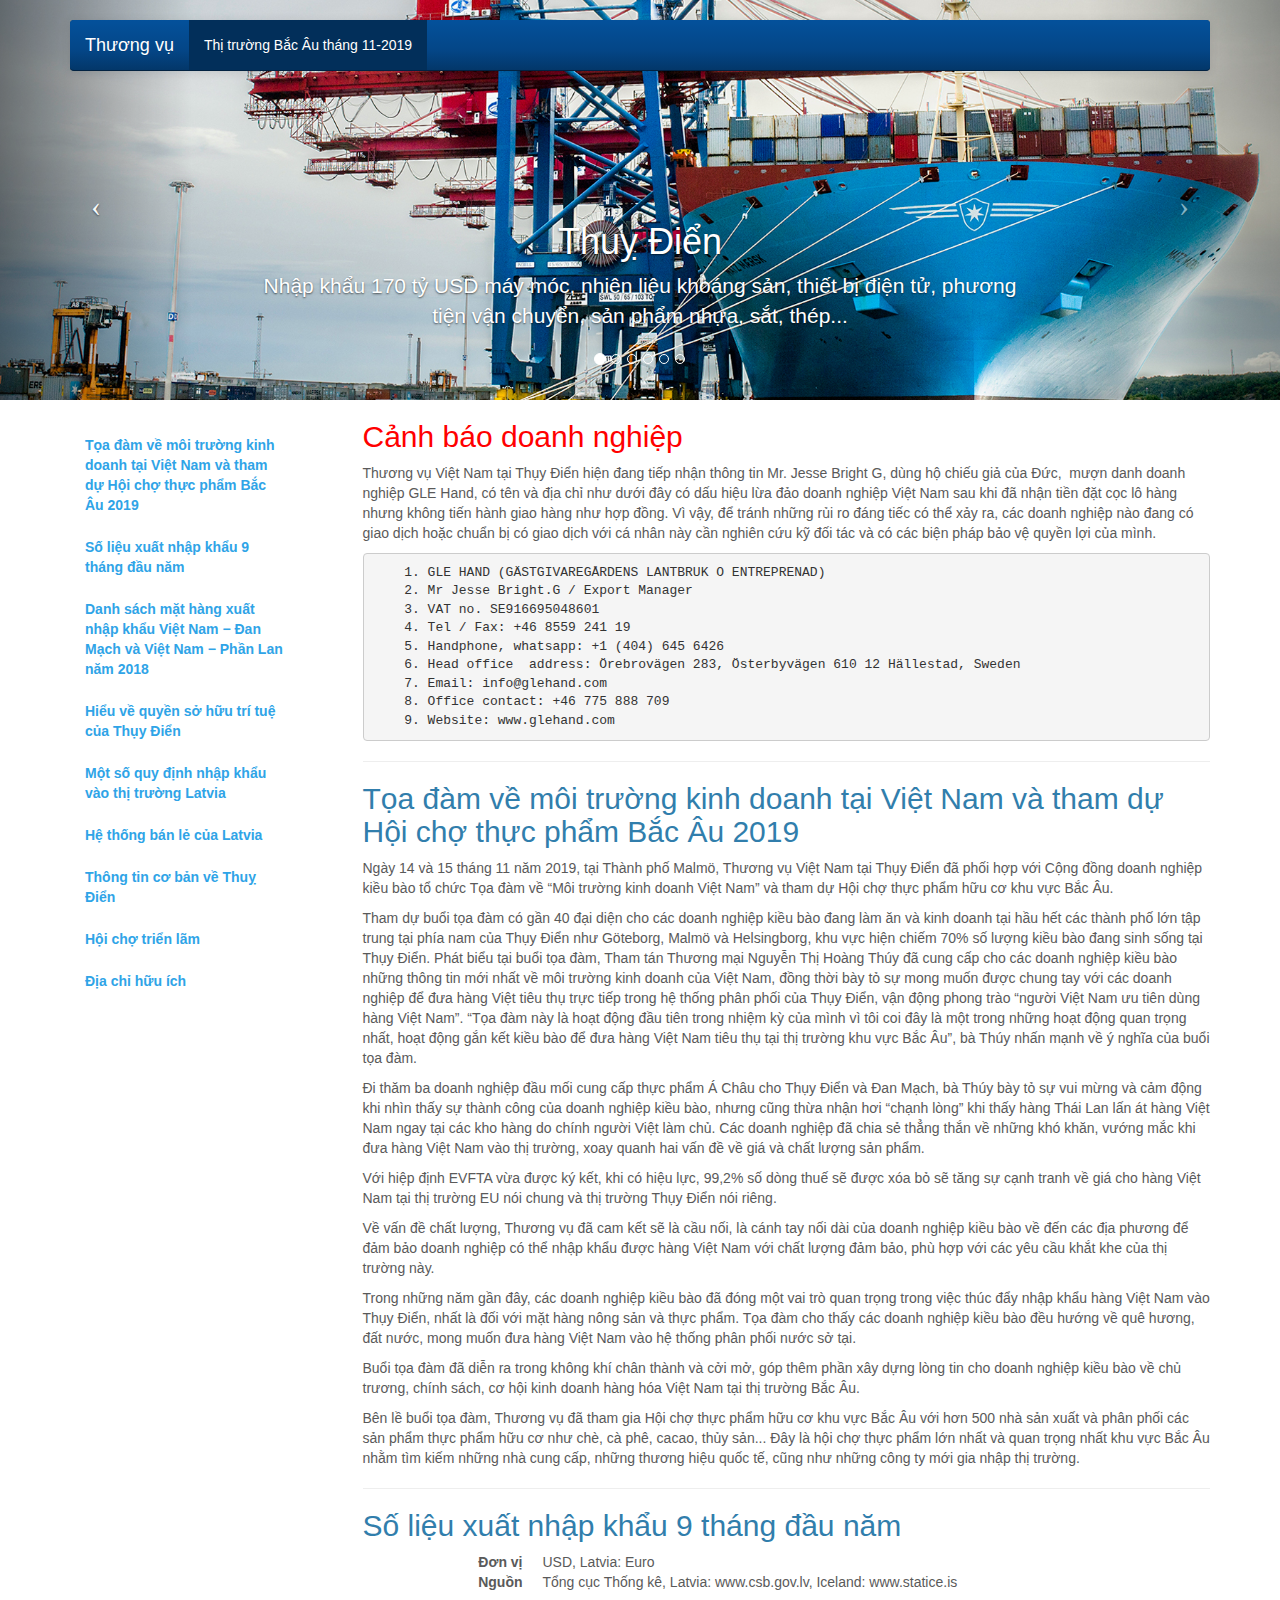
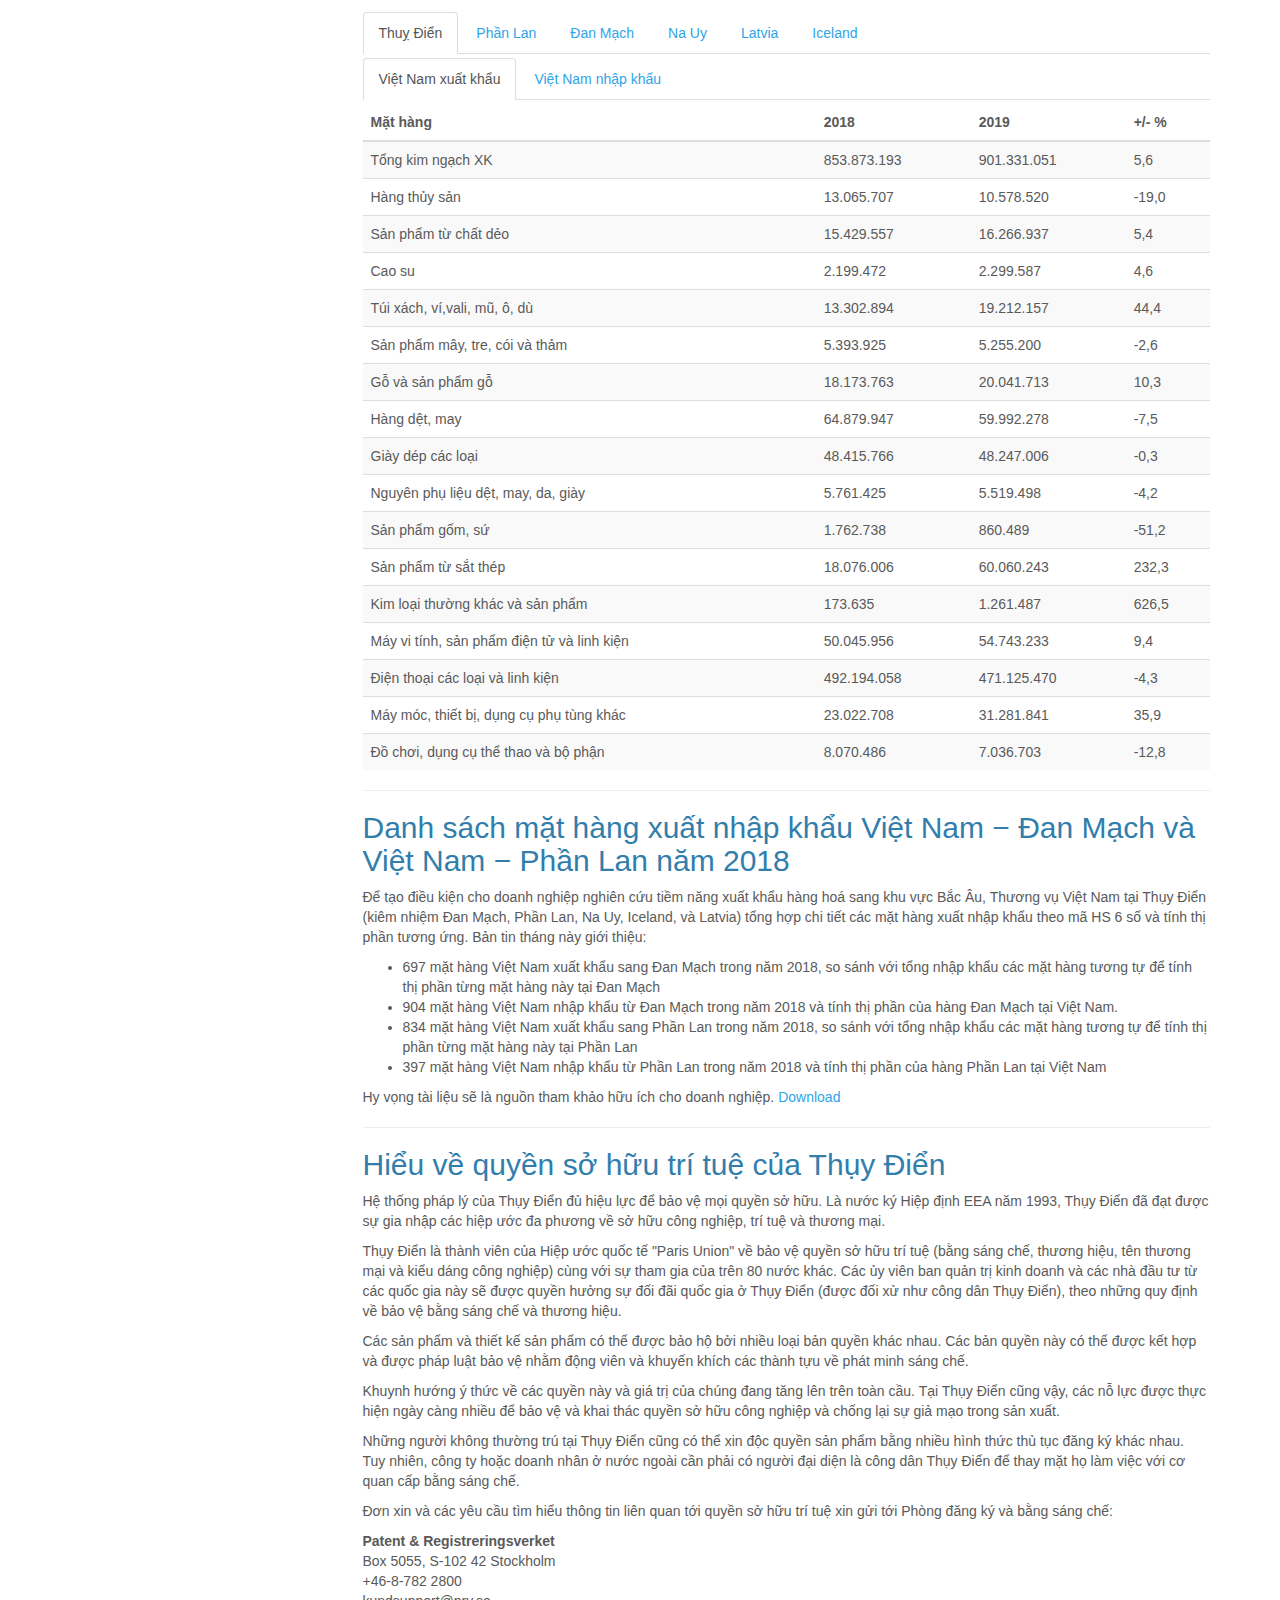
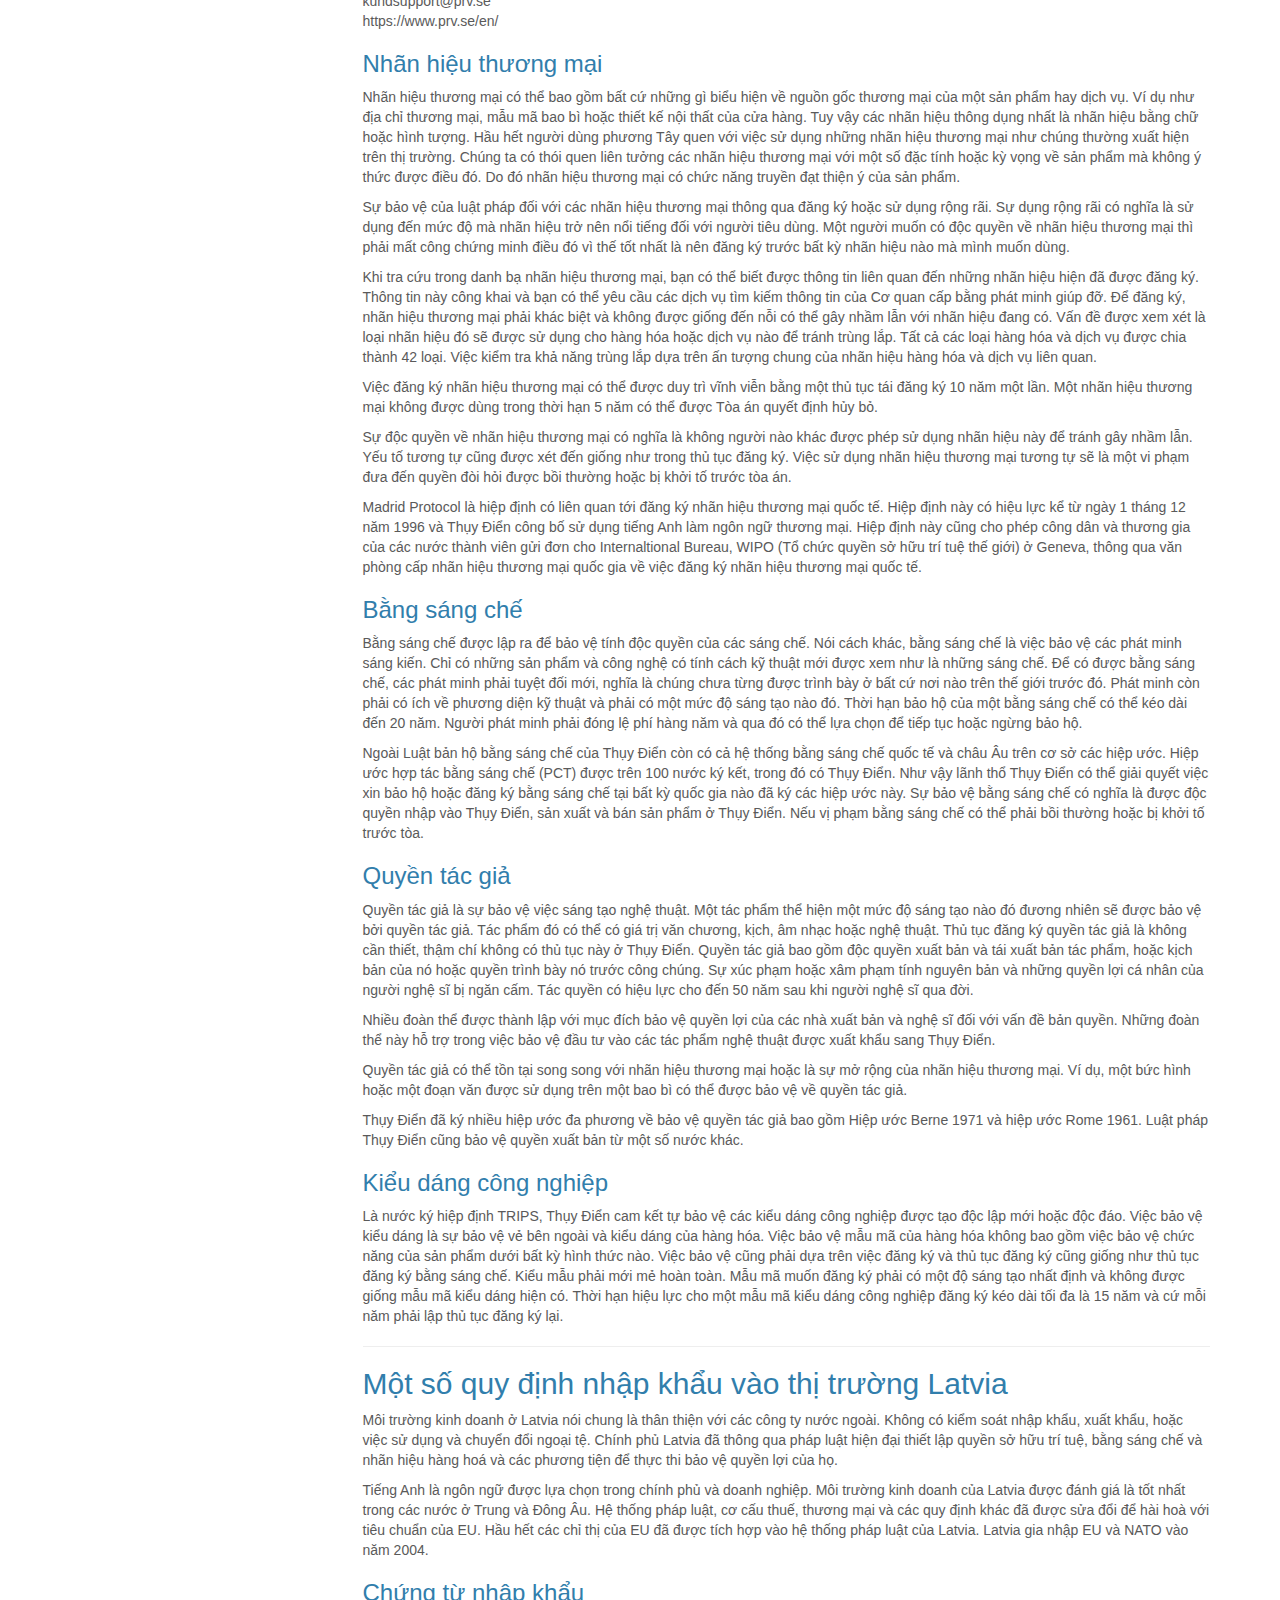
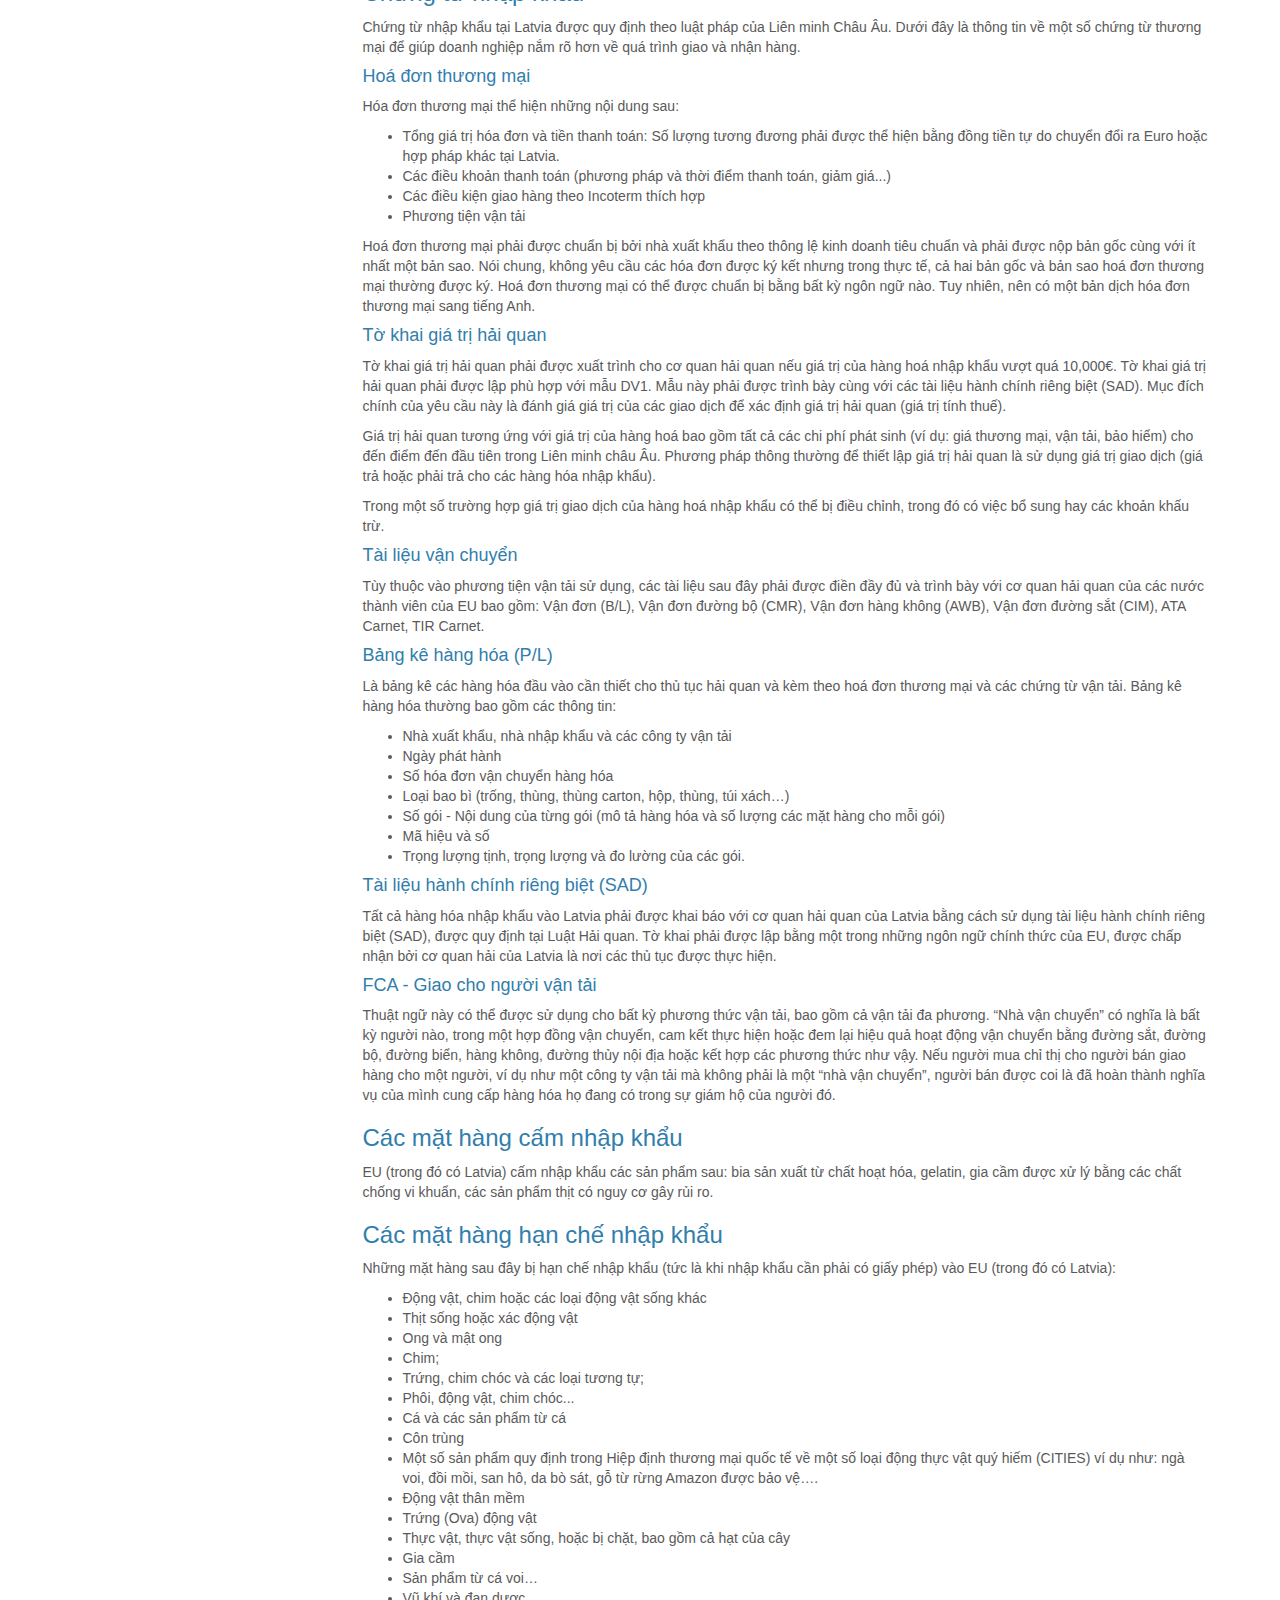
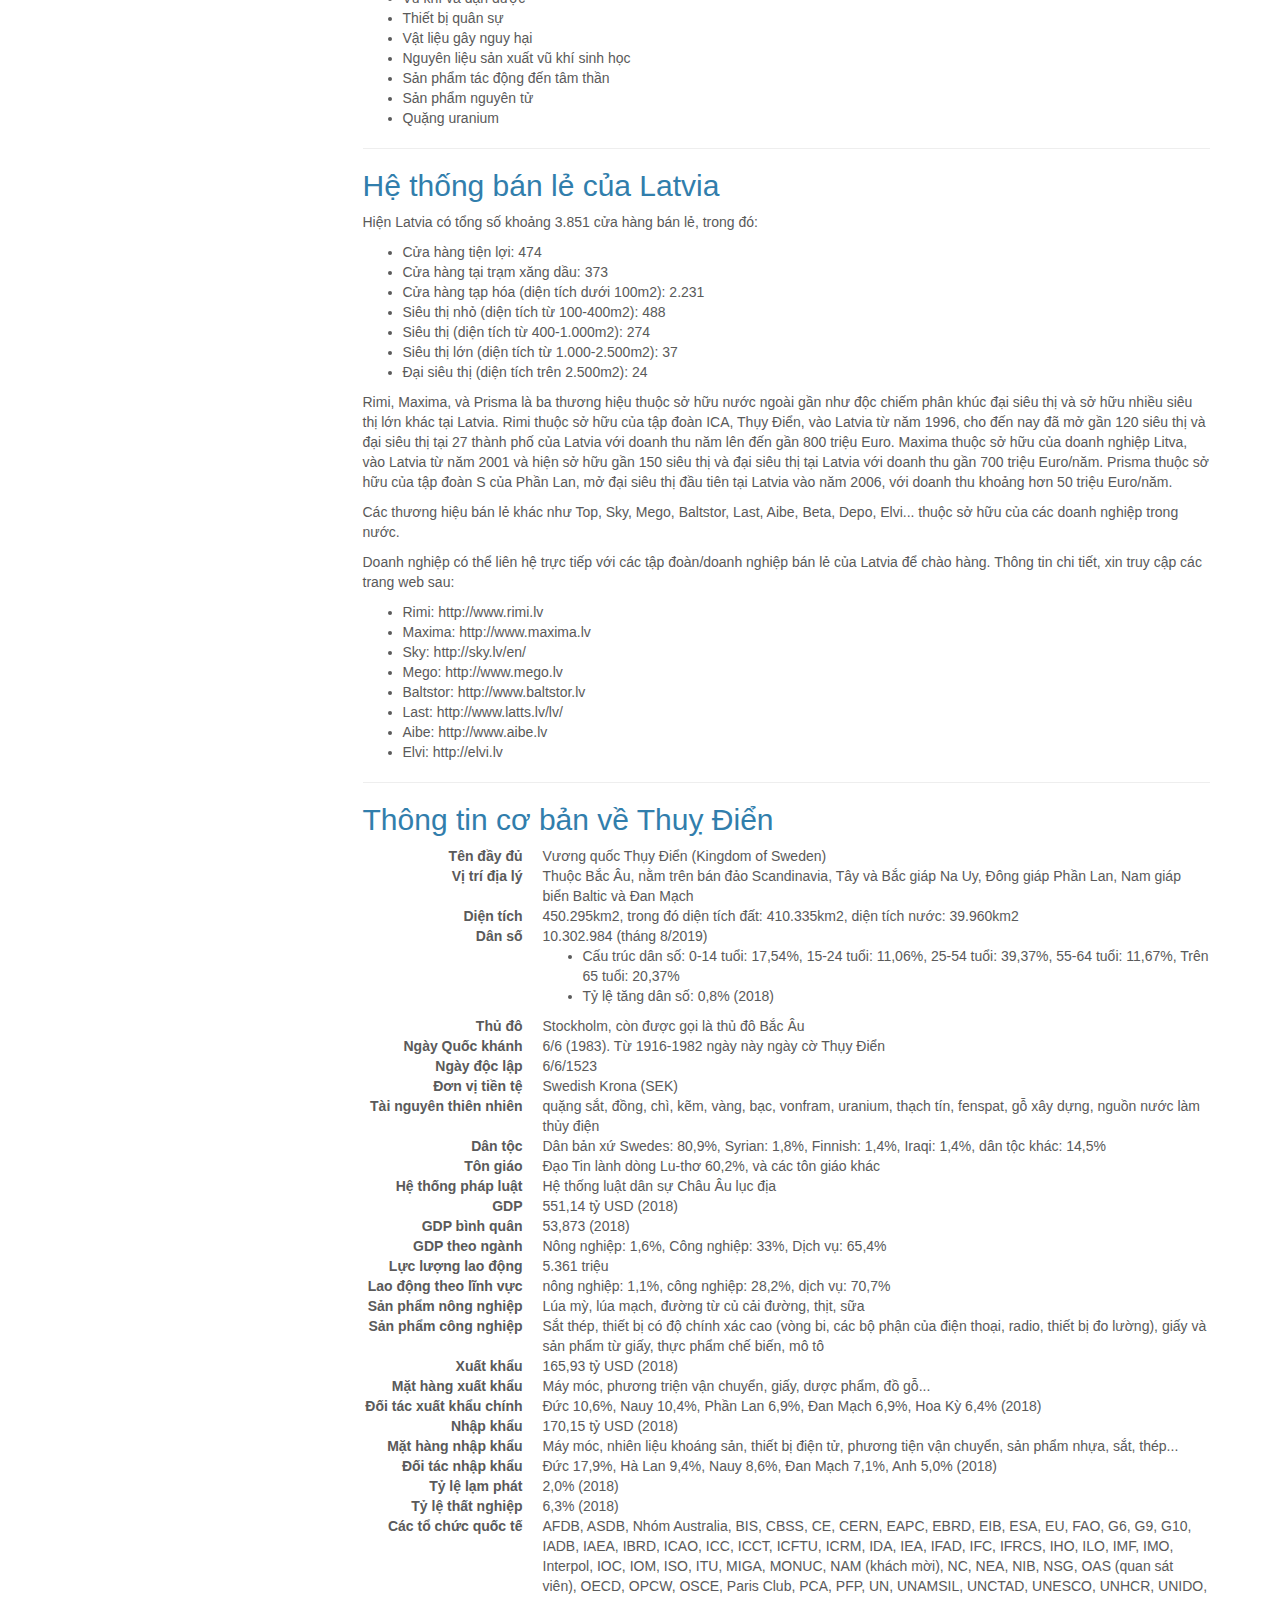
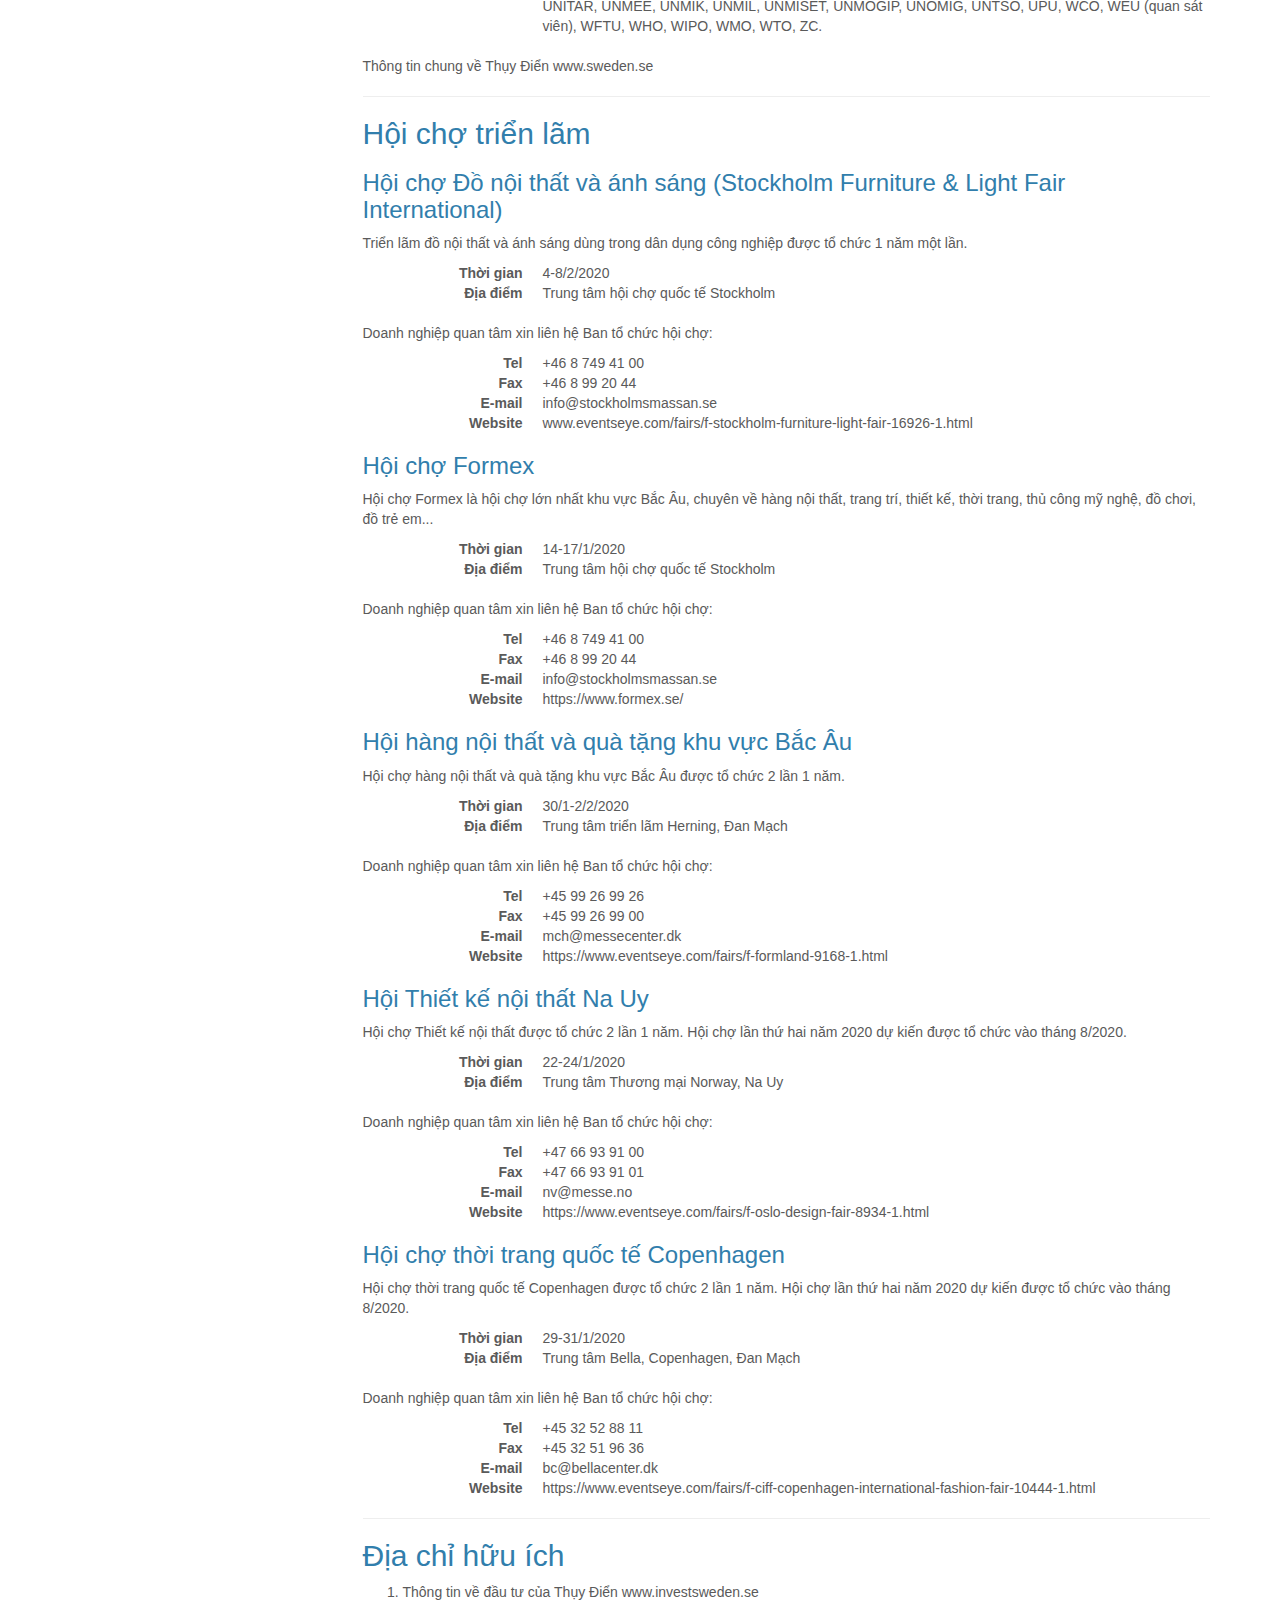
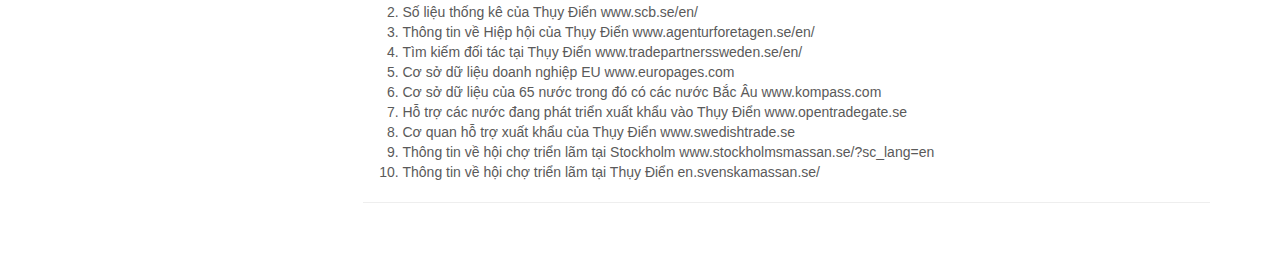
==== commit 763a2316: "Update index.html" ====
--- a/index.html
+++ b/index.html
@@ -225,6 +225,7 @@
     8. Office contact: +46 775 888 709            
     9. Website: www.glehand.com
 </pre>
+                <hr>
                 <h2 id="Td">
                     Tọa đàm về môi trường kinh doanh tại Việt Nam và tham dự Hội chợ thực phẩm Bắc Âu 2019
                 </h2>
